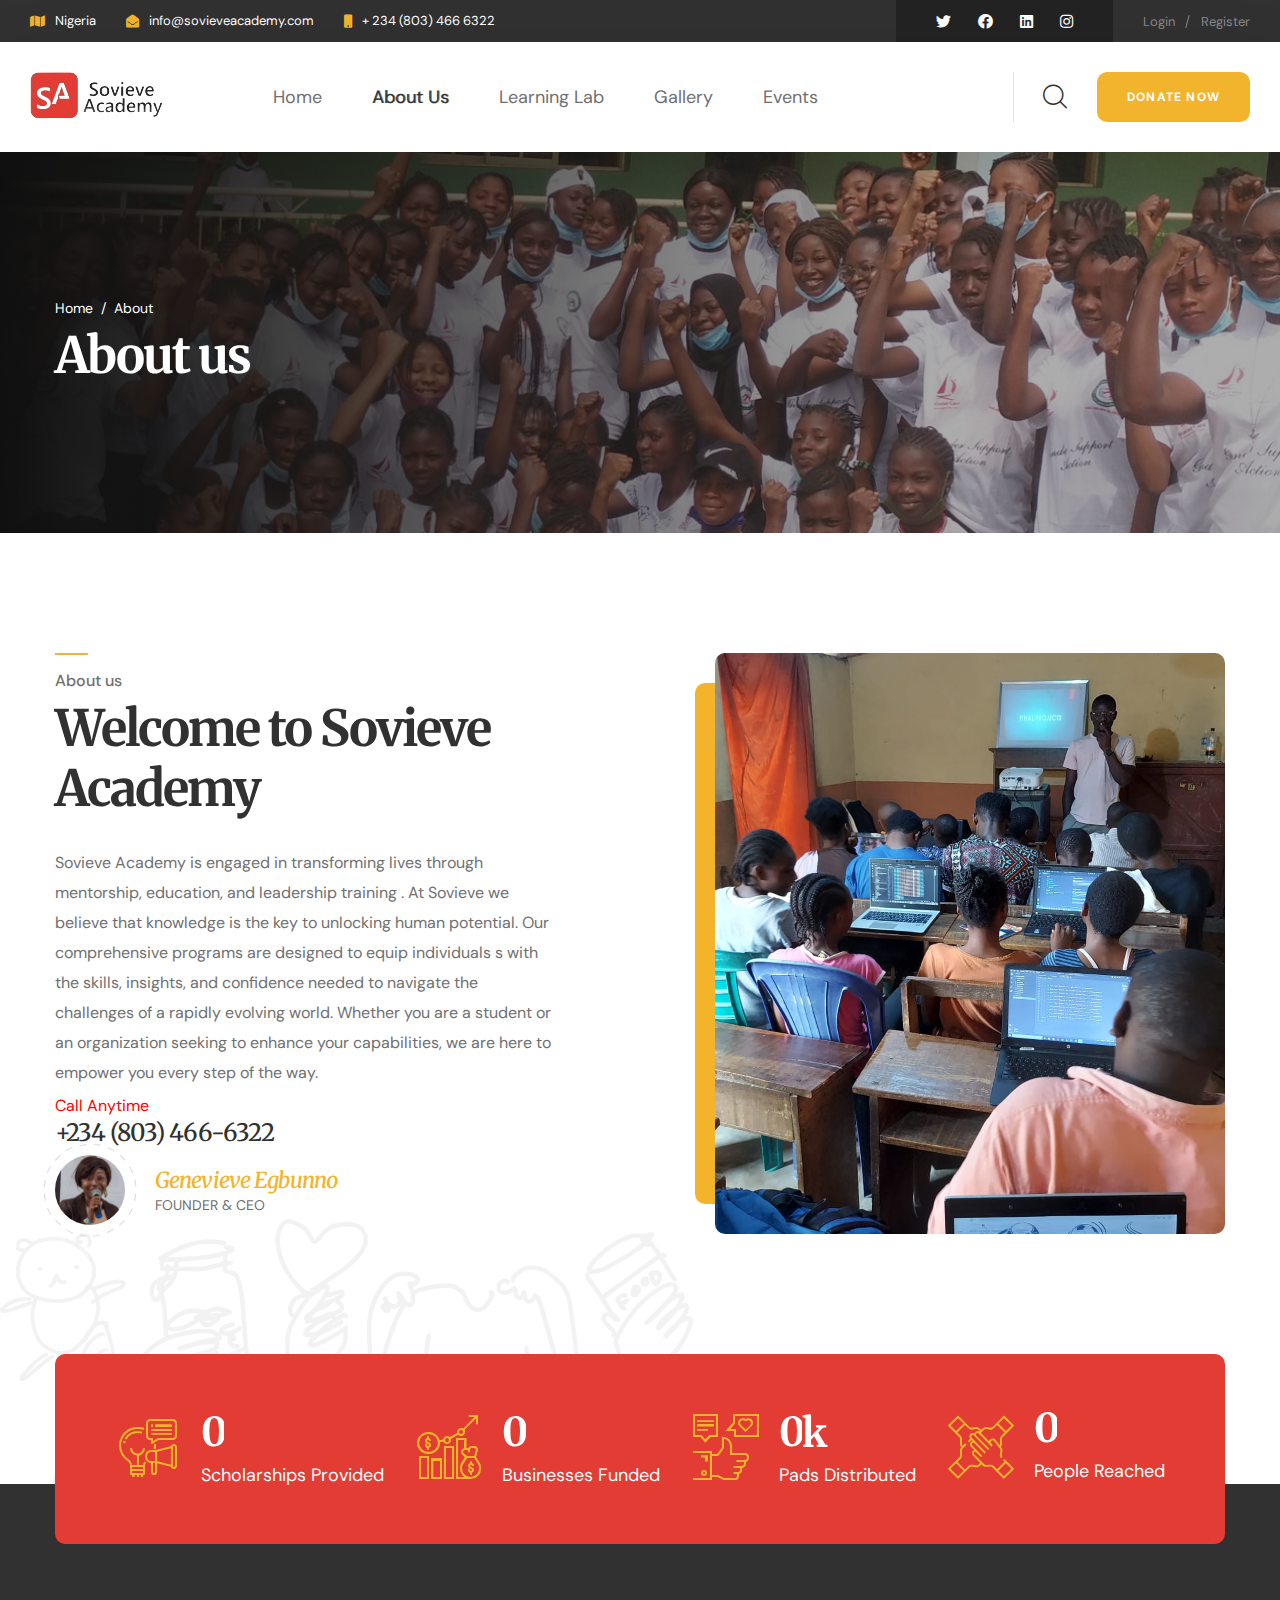
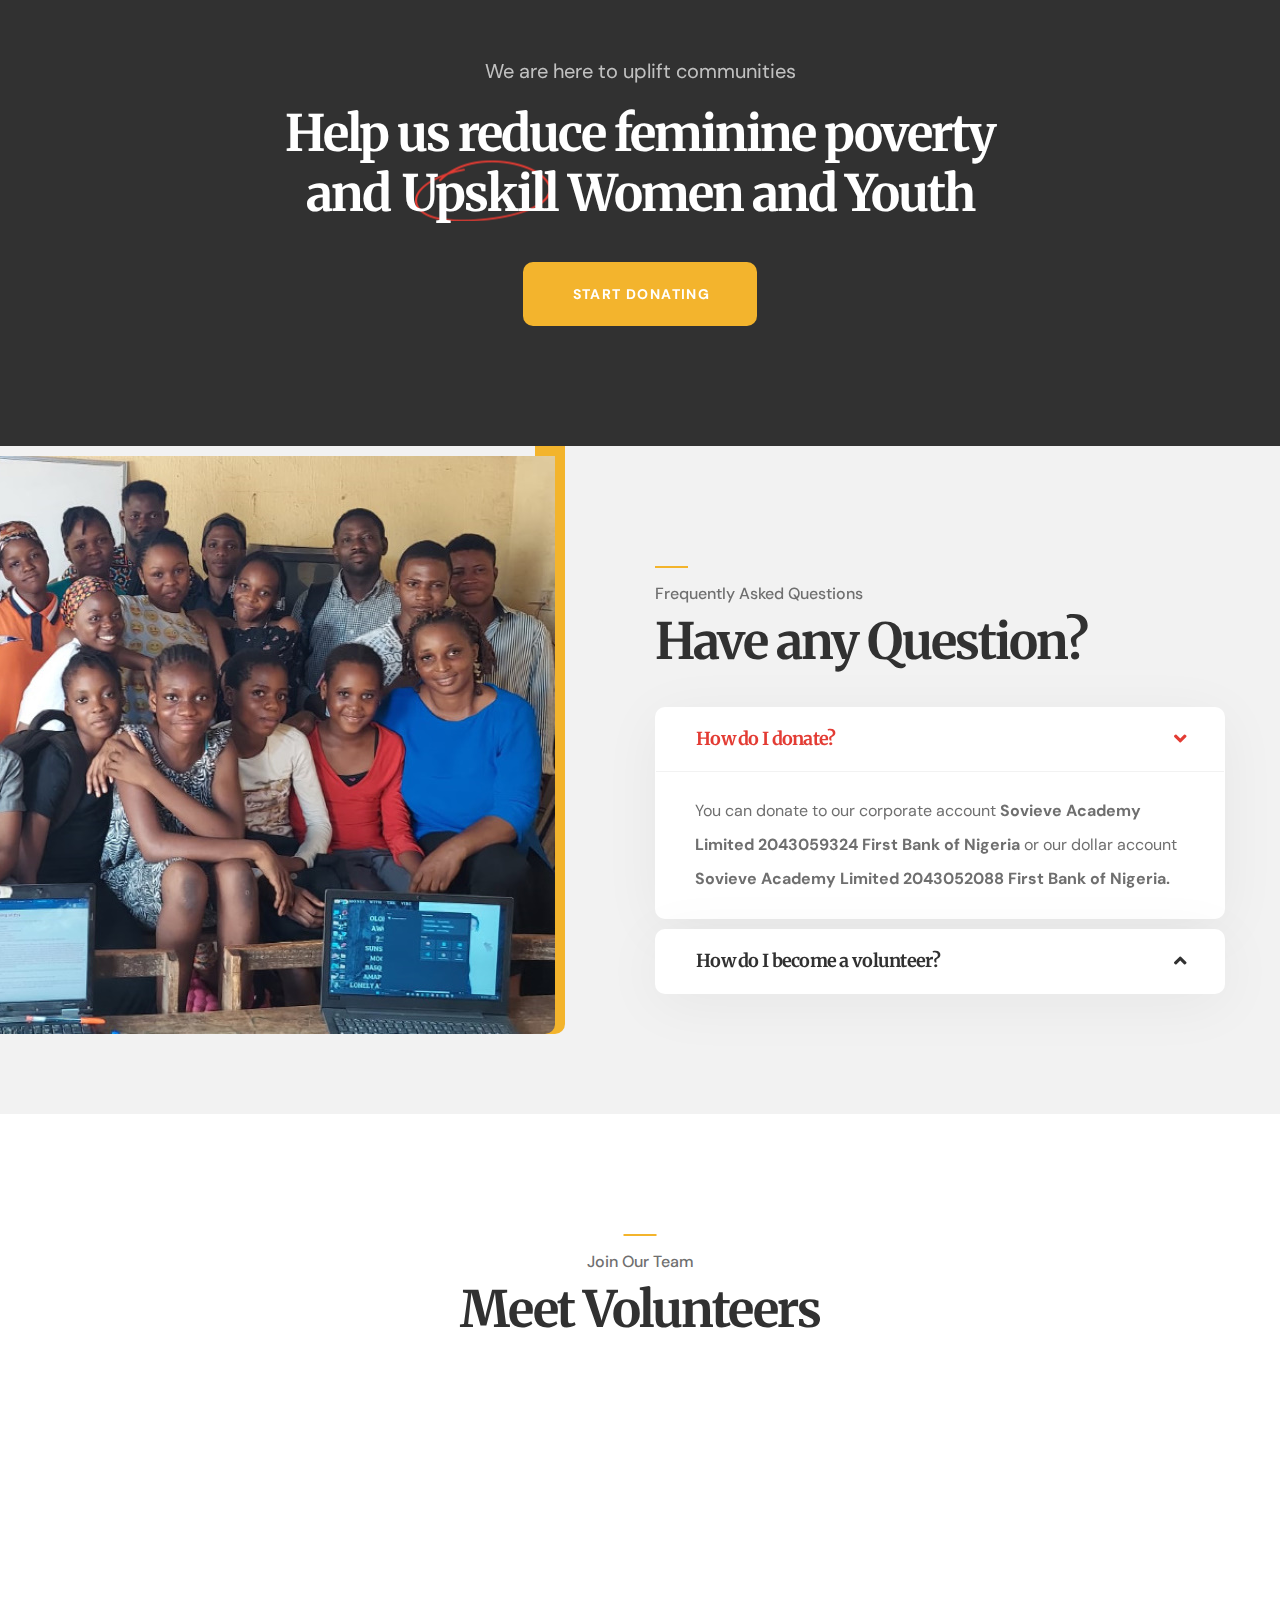
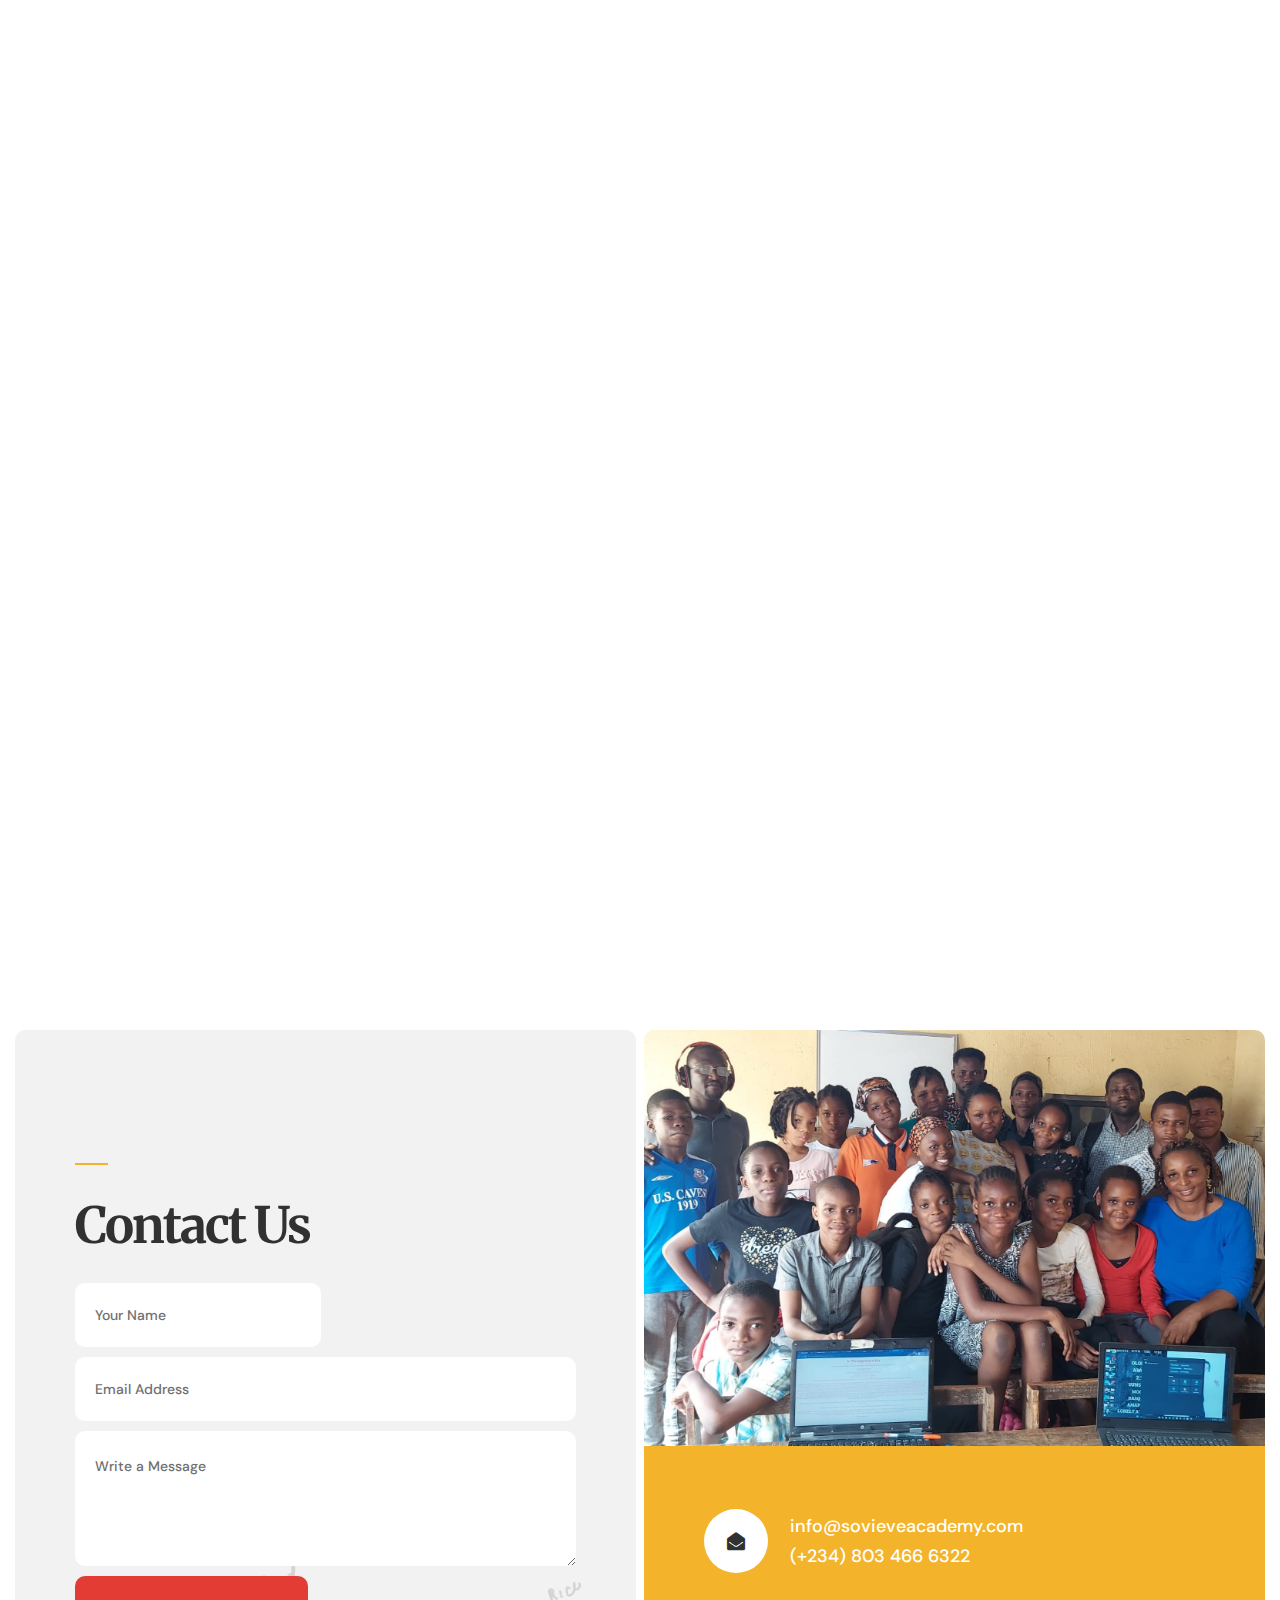
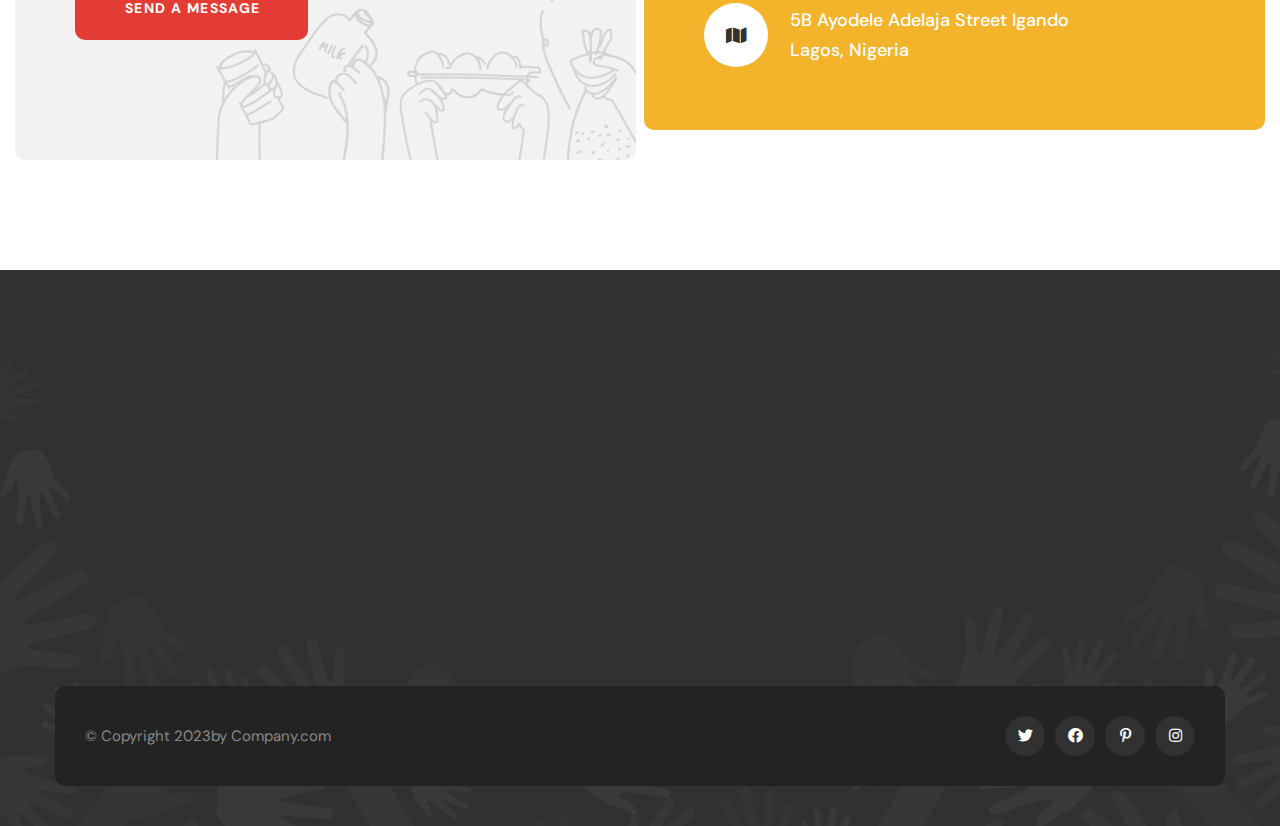
==== about.html @ 83b3df7b "Initial commit" ====
<!DOCTYPE html>
<html lang="en">
  <head>
    <meta charset="UTF-8" />
    <meta name="viewport" content="width=device-width, initial-scale=1.0" />
    <title>About us | Sovieve Academy</title>
    <!-- favicons Icons -->
    <link
      rel="apple-touch-icon"
      sizes="180x180"
      href="assets/images/favicons/apple-touch-icon.png"
    />
    <link
      rel="icon"
      type="image/png"
      sizes="32x32"
      href="assets/images/favicons/favicon-32x32.png"
    />
    <link
      rel="icon"
      type="image/png"
      sizes="16x16"
      href="assets/images/favicons/favicon-16x16.png"
    />
    <link rel="manifest" href="assets/images/favicons/site.webmanifest" />
    <meta name="description" content="Sovieve Academy " />

    <!-- fonts -->
    <link rel="preconnect" href="https://fonts.googleapis.com" />

    <link rel="preconnect" href="https://fonts.gstatic.com" crossorigin />

    <link
      href="https://fonts.googleapis.com/css2?family=DM+Sans:ital,wght@0,400;0,500;0,700;1,400;1,500;1,700&display=swap"
      rel="stylesheet"
    />

    <link
      href="https://fonts.googleapis.com/css2?family=Merriweather:ital,wght@0,300;0,400;0,700;0,900;1,300;1,400;1,700;1,900&display=swap"
      rel="stylesheet"
    />

    <link
      rel="stylesheet"
      href="assets/vendors/bootstrap/css/bootstrap.min.css"
    />
    <link rel="stylesheet" href="assets/vendors/animate/animate.min.css" />
    <link rel="stylesheet" href="assets/vendors/animate/custom-animate.css" />
    <link rel="stylesheet" href="assets/vendors/fontawesome/css/all.min.css" />
    <link rel="stylesheet" href="assets/vendors/jarallax/jarallax.css" />
    <link
      rel="stylesheet"
      href="assets/vendors/jquery-magnific-popup/jquery.magnific-popup.css"
    />
    <link
      rel="stylesheet"
      href="assets/vendors/nouislider/nouislider.min.css"
    />
    <link
      rel="stylesheet"
      href="assets/vendors/nouislider/nouislider.pips.css"
    />
    <link rel="stylesheet" href="assets/vendors/odometer/odometer.min.css" />
    <link rel="stylesheet" href="assets/vendors/swiper/swiper.min.css" />
    <link rel="stylesheet" href="assets/vendors/wishon-icons/style.css" />
    <link
      rel="stylesheet"
      href="assets/vendors/tiny-slider/tiny-slider.min.css"
    />
    <link rel="stylesheet" href="assets/vendors/reey-font/stylesheet.css" />
    <link
      rel="stylesheet"
      href="assets/vendors/owl-carousel/owl.carousel.min.css"
    />
    <link
      rel="stylesheet"
      href="assets/vendors/owl-carousel/owl.theme.default.min.css"
    />
    <link rel="stylesheet" href="assets/vendors/bxslider/jquery.bxslider.css" />
    <link
      rel="stylesheet"
      href="assets/vendors/bootstrap-select/css/bootstrap-select.min.css"
    />
    <link rel="stylesheet" href="assets/vendors/vegas/vegas.min.css" />
    <link rel="stylesheet" href="assets/vendors/jquery-ui/jquery-ui.css" />
    <link rel="stylesheet" href="assets/vendors/timepicker/timePicker.css" />

    <!-- template styles -->
    <link rel="stylesheet" href="assets/css/wishon.css" />
    <link rel="stylesheet" href="assets/css/wishon-responsive.css" />
  </head>

  <body>
    <div class="preloader">
      <div class="preloader__image"></div>
    </div>
    <!-- /.preloader -->

    <div class="page-wrapper">
      <header class="main-header">
        <div class="main-header__top">
          <div class="main-header__top-wrapper">
            <div class="main-header__top-inner">
              <div class="main-header__top-left">
                <ul class="list-unstyled main-header__contact-list">
                  <li>
                    <div class="icon">
                      <i class="fas fa-map"></i>
                    </div>
                    <div class="text">
                      <p>Nigeria</p>
                    </div>
                  </li>
                  <li>
                    <div class="icon">
                      <i class="fas fa-envelope-open"></i>
                    </div>
                    <div class="text">
                      <p>
                        <a href="info@sovieveacademy.com"
                          >info@sovieveacademy.com</a
                        >
                      </p>
                    </div>
                  </li>
                  <li>
                    <div class="icon">
                      <i class="fas fa-mobile"></i>
                    </div>
                    <div class="text">
                      <p>
                        <a href="tel:2348034666322">+ 234 (803) 466 6322</a>
                      </p>
                    </div>
                  </li>
                </ul>
              </div>
              <div class="main-header__top-right">
                <div class="main-header__social">
                  <a href="#"><i class="fab fa-twitter"></i></a>
                  <a href="#"><i class="fab fa-facebook"></i></a>
                  <a href="#"><i class="fab fa-linkedin"></i></a>
                  <a href="#"><i class="fab fa-instagram"></i></a>
                </div>
                <ul class="list-unstyled main-header__login-reg">
                  <li><a href="login.html">Login</a></li>
                  <li><a href="register.html">Register</a></li>
                </ul>
              </div>
            </div>
          </div>
        </div>

        <nav class="main-menu">
          <div class="main-menu__wrapper">
            <div class="main-menu__wrapper-inner">
              <div class="main-menu__left">
                <div class="main-menu__logo">
                  <a
                    href="index.html"
                    style="background-color: rgb(254, 254, 254)"
                    ><img src="assets/images/resources/logonew1.png" alt=""
                  /></a>
                </div>
                <div class="main-menu__main-menu-box">
                  <a href="#" class="mobile-nav__toggler"
                    ><i class="fa fa-bars"></i
                  ></a>
                  <ul class="main-menu__list">
                    <li>
                      <a href="index.html">Home </a>
                    </li>
                    <li>
                      <a href="about.html">About Us</a>
                    </li>
                    <li>
                      <a href="#">Learning Lab</a>
                    </li>
                    <li>
                      <a href="#">Gallery</a>
                    </li>
                    <li>
                      <a href="#">Events</a>
                    </li>
                  </ul>
                </div>
              </div>
              <div class="main-menu__right">
                <div class="main-menu__join-us-search-btn-box">
                  <div class="main-menu__join-us">
                    <div class="main-menu__join-us-icon">
                      <span class="fas fa-user"></span>
                    </div>
                    <div class="main-menu__join-us-content">
                      <p class="main-menu__join-us-sub-title">Join us now</p>
                      <h5 class="main-menu__join-us-title">
                        <a href="become-volunteer.html">Become a Volunteer</a>
                      </h5>
                    </div>
                  </div>
                  <div class="main-menu__search-box">
                    <a
                      href="#"
                      class="main-menu__search search-toggler icon-magnifying-glass"
                    ></a>
                  </div>
                  <div class="main-menu__btn-box">
                    <a href="cause-details.html" class="thm-btn main-menu__btn"
                      >Donate Now</a
                    >
                  </div>
                </div>
              </div>
            </div>
          </div>
        </nav>
      </header>

      <div class="stricky-header stricked-menu main-menu">
        <div class="sticky-header__content"></div>
        <!-- /.sticky-header__content -->
      </div>
      <!-- /.stricky-header -->

      <!--Page Header Start-->
      <section class="page-header">
        <div
          class="page-header-bg"
          style="background-image: url(assets/images/backgrounds/about-hd.jpg)"
        ></div>
        <div class="container">
          <div class="page-header__inner">
            <ul class="thm-breadcrumb list-unstyled">
              <li><a href="index.html">Home</a></li>
              <li><span>/</span></li>
              <li>About</li>
            </ul>
            <h2>About us</h2>
          </div>
        </div>
      </section>
      <!--Page Header End-->

      <!--About Three Start-->
      <section class="about-three">
        <div class="about-three__shape-1 float-bob-x">
          <img src="assets/images/shapes/about-three-shape-1.png" alt="" />
        </div>
        <div class="container">
          <div class="row">
            <div class="col-xl-6">
              <div class="about-three__left">
                <div class="section-title text-left">
                  <span class="section-title__tagline">About us</span>
                  <h2 class="section-title__title">
                    Welcome to Sovieve Academy
                  </h2>
                </div>
                <p class="about-three__text">
                  Sovieve Academy is engaged in transforming lives through
                  mentorship, education, and leadership training . At Sovieve we
                  believe that knowledge is the key to unlocking human
                  potential. Our comprehensive programs are designed to equip
                  individuals s with the skills, insights, and confidence needed
                  to navigate the challenges of a rapidly evolving world.
                  Whether you are a student or an organization seeking to
                  enhance your capabilities, we are here to empower you every
                  step of the way.
                </p>

                <div
                  class="about-three__person-details"
                  style="padding-top: 10px"
                >
                  <div class="about-three__person-contact">
                    <p
                      class="about-three__person-contact-sub-title"
                      style="color: red"
                    >
                      Call Anytime
                    </p>
                    <h4 class="about-three__person-contact-number">
                      <a href="tel:92246333-008">+234 (803) 466-6322</a>
                    </h4>
                  </div>
                  <br />
                  <div class="about-three__person" style="padding-top: 10px">
                    <div class="about-three__person-img">
                      <img src="assets/images/resources/gce.jpg" alt="" />
                      <div class="about-three__person-shape-1">
                        <img
                          src="assets/images/shapes/about-three-person-shape-1.png"
                          alt=""
                        />
                      </div>
                    </div>
                    <div class="about-three__person-content">
                      <h3 class="about-three__person-name">
                        Genevieve Egbunno
                      </h3>
                      <p class="about-three__person-sub-title">Founder & CEO</p>
                    </div>
                  </div>
                </div>
              </div>
            </div>
            <div class="col-xl-6">
              <div class="about-three__right">
                <div class="about-three__img">
                  <img src="assets/images/resources/aboutZero.jpg" alt="" />
                </div>
              </div>
            </div>
          </div>
        </div>
      </section>
      <!--About Three End-->

      <!--Counter Two Start-->
      <section class="counter-two">
        <div class="container">
          <ul class="list-unstyled counter-two__list">
            <li>
              <div class="counter-two__single">
                <div class="counter-two__icon">
                  <span class="icon-campaign"></span>
                </div>
                <div class="counter-two__content">
                  <h3 class="odometer" data-count="80">00</h3>
                  <span class="counter-two__letter"></span>
                  <p class="counter-two__text">Scholarships Provided</p>
                </div>
              </div>
            </li>
            <li>
              <div class="counter-two__single">
                <div class="counter-two__icon">
                  <span class="icon-budget"></span>
                </div>
                <div class="counter-two__content">
                  <h3 class="odometer" data-count="55">00</h3>
                  <span class="counter-two__letter"></span>
                  <p class="counter-two__text">Businesses Funded</p>
                </div>
              </div>
            </li>
            <li>
              <div class="counter-two__single">
                <div class="counter-two__icon">
                  <span class="icon-social-campaign"></span>
                </div>
                <div class="counter-two__content">
                  <h3 class="odometer" data-count="5">00</h3>
                  <span class="counter-two__letter">k</span>
                  <p class="counter-two__text">Pads Distributed</p>
                </div>
              </div>
            </li>
            <li>
              <div class="counter-two__single">
                <div class="counter-two__icon">
                  <span class="icon-help"></span>
                </div>
                <div class="counter-two__content">
                  <h3 class="odometer" data-count="20k">00</h3>
                  <p class="counter-two__text">People Reached</p>
                </div>
              </div>
            </li>
          </ul>
        </div>
      </section>
      <!--Counter Two End-->

      <!--Fundraising One Start-->
      <section class="fundraising-one fundraising-three">
        <div
          class="fundraising-one__bg jarallax"
          data-jarallax
          data-speed="0.2"
          data-imgPosition="50% 0%"
          style="background-image: url(assets/images/backgrounds/image3.jpg)"
        ></div>
        <div class="container">
          <div class="fundraising-one__inner">
            <p class="fundraising-one__sub-title">
              We are here to uplift communities
            </p>
            <h3 class="fundraising-one__title">
              Help us reduce feminine poverty <br />
              and <span>Upskill</span> Women and Youth
            </h3>
            <div class="fundraising-one__btn-box">
              <a href="cause-details.html" class="fundraising-one__btn thm-btn"
                >Start donating</a
              >
            </div>
          </div>
        </div>
      </section>
      <!--Fundraising One End-->

      <!--FAQ One Start-->
      <section class="faq-one">
        <div
          class="faq-one__bg"
          style="
            background-image: url(assets/images/backgrounds/faq-one-bg-imgX.png);
          "
        ></div>
        <div class="container">
          <div class="row">
            <div class="col-xl-6 col-lg-5">
              <div class="faq-one__left">
                <div class="faq-one__img-box">
                  <div class="faq-one__img">
                    <img
                      src="assets/images/resources/myimagex2.jpg"
                      alt=""
                      style="padding-top: 10px"
                    />
                  </div>
                </div>
              </div>
            </div>
            <div class="col-xl-6 col-lg-7">
              <div class="faq-one__right">
                <div class="section-title text-left">
                  <span class="section-title__tagline"
                    >Frequently Asked Questions</span
                  >
                  <h2 class="section-title__title">Have any Question?</h2>
                </div>
                <div class="faq-one__single">
                  <div
                    class="accrodion-grp faq-one-accrodion"
                    data-grp-name="faq-one-accrodion-1"
                  >
                    <div class="accrodion active">
                      <div class="accrodion-title">
                        <h4>How do I donate?</h4>
                      </div>
                      <div class="accrodion-content">
                        <div class="inner">
                          <p>
                            You can donate to our corporate account
                            <b>
                              Sovieve Academy Limited 2043059324 First Bank of
                              Nigeria</b
                            >
                            or our dollar account
                            <b>
                              Sovieve Academy Limited 2043052088 First Bank of
                              Nigeria.
                            </b>
                          </p>
                        </div>
                        <!-- /.inner -->
                      </div>
                    </div>
                    <div class="accrodion">
                      <div class="accrodion-title">
                        <h4>How do I become a volunteer?</h4>
                      </div>
                      <div class="accrodion-content">
                        <div class="inner">
                          <p>
                            Send us a message using this <a href="">link</a>
                          </p>
                        </div>
                        <!-- /.inner -->
                      </div>
                    </div>
                  </div>
                </div>
              </div>
            </div>
          </div>
        </div>
      </section>
      <!--FAQ One End-->

      <!--Team Two Start-->
      <section class="team-two">
        <div class="container">
          <div class="section-title text-center">
            <span class="section-title__tagline">Join Our Team</span>
            <h2 class="section-title__title">Meet Volunteers</h2>
          </div>
          <div class="row">
            <!--Team One Single Start-->
            <div class="col-xl-6 wow fadeInUp" data-wow-delay="100ms">
              <div class="team-one__single">
                <div class="team-one__img-box">
                  <div class="team-one__img">
                    <img src="assets/images/team/genevieve1.jpg" alt="" />
                  </div>
                </div>
                <div class="team-one__content">
                  <h3 class="team-one__name">
                    <a href="">Genevieve Egbunno</a>
                  </h3>
                  <p class="team-one__sub-title">Executive Director</p>
                  <div class="team-one__social">
                    <a href="#"><i class="fab fa-twitter"></i></a>
                    <a href="#"><i class="fab fa-facebook"></i></a>
                    <a href="#"><i class="fab fa-instagram"></i></a>
                  </div>
                </div>
              </div>
            </div>
            <!--Team One Single End-->
            <!--Team One Single Start-->
            <div class="col-xl-6 wow fadeInUp" data-wow-delay="200ms">
              <div class="team-one__single">
                <div class="team-one__img-box">
                  <div class="team-one__img">
                    <img src="assets/images/team/erioluwa.jpg" alt="" />
                  </div>
                </div>
                <div class="team-one__content">
                  <h3 class="team-one__name">
                    <a href="">Erioluwa Adenyika</a>
                  </h3>
                  <p class="team-one__sub-title">
                    Curriculum/Content Developer
                  </p>
                  <div class="team-one__social">
                    <a href="#"><i class="fab fa-twitter"></i></a>
                    <a href="#"><i class="fab fa-facebook"></i></a>
                    <a href="#"><i class="fab fa-instagram"></i></a>
                  </div>
                </div>
              </div>
            </div>
            <!--Team One Single End-->

            <!--Team One Single Start-->
            <div class="col-xl-6 wow fadeInUp" data-wow-delay="200ms">
              <div class="team-one__single">
                <div class="team-one__img-box">
                  <div class="team-one__img">
                    <img src="assets/images/team/nkiru.jpg" alt="" />
                  </div>
                </div>
                <div class="team-one__content">
                  <h3 class="team-one__name">
                    <a href="">Nkiru Okpara</a>
                  </h3>
                  <p class="team-one__sub-title">Budgeting Officer</p>
                  <div class="team-one__social">
                    <a href="#"><i class="fab fa-twitter"></i></a>
                    <a href="#"><i class="fab fa-facebook"></i></a>
                    <a href="#"><i class="fab fa-instagram"></i></a>
                  </div>
                </div>
              </div>
            </div>
            <!--Team One Single End-->

            <!--Team One Single Start-->
            <div class="col-xl-6 wow fadeInUp" data-wow-delay="300ms">
              <div class="team-one__single">
                <div class="team-one__img-box">
                  <div class="team-one__img">
                    <img src="assets/images/team/ramat.jpg" alt="" />
                  </div>
                </div>
                <div class="team-one__content">
                  <h3 class="team-one__name">
                    <a href="">Ramat Idakwoji</a>
                  </h3>
                  <p class="team-one__sub-title">Project Manager</p>
                  <div class="team-one__social">
                    <a href="#"><i class="fab fa-twitter"></i></a>
                    <a href="#"><i class="fab fa-facebook"></i></a>
                    <a href="#"><i class="fab fa-instagram"></i></a>
                  </div>
                </div>
              </div>
            </div>
            <!--Team One Single End-->
          </div>
        </div>
      </section>
      <!--Team Two End-->

      <!--Donate One Start-->
      <section class="donate-one">
        <div class="container">
          <div class="row">
            <div class="col-xl-6">
              <div class="donate-one__left">
                <div class="section-title text-left">
                  <span class="section-title__tagline"></span>
                  <h2 class="section-title__title">Contact Us</h2>
                </div>
                <div class="donate-one__shape-1 float-bob-x">
                  <img
                    src="assets/images/shapes/donate-one-shape-1.png"
                    alt=""
                  />
                </div>
                <form
                  action="assets/inc/sendemail.php"
                  class="contact-form-box__form contact-form-validated"
                  novalidate="novalidate"
                >
                  <div class="row">
                    <div class="col-xl-6 col-lg-6">
                      <div class="contact-form-box__input-box">
                        <input
                          type="email"
                          placeholder="Your Name"
                          name="email"
                        />
                      </div>
                    </div>
                    <div class="col-xl-12 col-lg-12">
                      <div class="contact-form-box__input-box">
                        <input
                          type="text"
                          placeholder="Email Address"
                          name="phone"
                        />
                      </div>
                    </div>
                    <div class="col-xl-12 col-lg-12">
                      <div class="contact-form-box__input-box text-message-box">
                        <textarea
                          name="message"
                          placeholder="Write a Message"
                        ></textarea>
                      </div>
                      <div class="contact-form-box__btn-box">
                        <button
                          type="submit"
                          class="thm-btn contact-form-box__btn"
                        >
                          Send a message
                        </button>
                      </div>
                    </div>
                  </div>
                </form>
                <div class="result"></div>
              </div>
            </div>
            <div class="col-xl-6">
              <div class="donate-one__right">
                <div class="donate-one__img">
                  <img src="assets/images/resources/myimage.jpg" alt="" />
                </div>
                <ul class="donate-one__contact list-unstyled">
                  <li>
                    <div class="icon">
                      <span class="fas fa-envelope-open"></span>
                    </div>
                    <div class="content">
                      <p>
                        <a href="mailto:info@sovieveacademy.com"
                          >info@sovieveacademy.com</a
                        >
                      </p>
                      <p><a href="tel:8800761610">(+234) 803 466 6322</a></p>
                    </div>
                  </li>
                  <li>
                    <div class="icon">
                      <span class="fas fa-map"></span>
                    </div>
                    <div class="content">
                      <p>
                        5B Ayodele Adelaja Street Igando<br />
                        Lagos, Nigeria
                      </p>
                    </div>
                  </li>
                </ul>
              </div>
            </div>
          </div>
        </div>
      </section>
      <!--Donate One End-->

      <!--Site Footer Start-->
      <footer class="site-footer site-footer-two">
        <div class="site-footer__shape-1 float-bob-y">
          <img src="assets/images/shapes/footer-shape-1.png" alt="" />
        </div>
        <div class="site-footer__shape-2 float-bob-x">
          <img src="assets/images/shapes/footer-shape-2.png" alt="" />
        </div>
        <div class="site-footer__top">
          <div class="container">
            <div class="row">
              <div
                class="col-xl-4 col-lg-6 col-md-6 wow fadeInUp"
                data-wow-delay="100ms"
              >
                <div class="footer-widget__column footer-widget__about">
                  <p class="footer-widget__about-text">
                    Phasellus enim libero, blandit vel sapien vitae, condimentum
                    ultricies magna et.
                  </p>
                  <div class="footer-widget__about-btn-box">
                    <a
                      href="cause-details.html"
                      class="footer-widget__about-btn thm-btn"
                      >Donate Now</a
                    >
                  </div>
                </div>
              </div>
              <div
                class="col-xl-2 col-lg-6 col-md-6 wow fadeInUp"
                data-wow-delay="200ms"
              >
                <div class="footer-widget__links">
                  <div class="footer-widget__title-box">
                    <h4 class="footer-widget__title">Links</h4>
                  </div>
                  <div class="footer-widget__links-points-box">
                    <ul class="footer-widget__links-list list-unstyled">
                      <li><a href="cause-details.html">Recent Causes</a></li>
                      <li><a href="about.html">About us</a></li>
                      <li><a href="about.html">New Campaign</a></li>
                      <li><a href="about.html">Site Map</a></li>
                      <li><a href="events.html">Events</a></li>
                    </ul>
                  </div>
                </div>
              </div>
              <div
                class="col-xl-2 col-lg-6 col-md-6 wow fadeInUp"
                data-wow-delay="300ms"
              >
                <div class="footer-widget__non-profit">
                  <div class="footer-widget__title-box">
                    <h4 class="footer-widget__title">Non Profit</h4>
                  </div>
                  <ul class="footer-widget__non-profit-list list-unstyled">
                    <li><a href="about.html">Differently Abled Kids</a></li>
                    <li><a href="about.html">Help Child Cancer</a></li>
                    <li><a href="about.html">Clean Pure Water</a></li>
                    <li><a href="about.html">Give them Education</a></li>
                    <li><a href="about.html">Start a Fundraising</a></li>
                  </ul>
                </div>
              </div>
              <div
                class="col-xl-4 col-lg-6 col-md-6 wow fadeInUp"
                data-wow-delay="300ms"
              >
                <div class="footer-widget__contact">
                  <div class="footer-widget__title-box">
                    <h4 class="footer-widget__title">Contact</h4>
                  </div>
                  <ul class="list-unstyled footer-widget__contact-list">
                    <li>
                      <div class="icon">
                        <i class="fas fa-envelope-open"></i>
                      </div>
                      <div class="text">
                        <p>
                          <a href="mailto:needhelp@company.com "
                            >needhelp@company.com</a
                          >
                        </p>
                      </div>
                    </li>
                    <li>
                      <div class="icon">
                        <i class="fas fa-mobile"></i>
                      </div>
                      <div class="text">
                        <p><a href="tel:13077760608">+ 1 (307) 776-0608</a></p>
                      </div>
                    </li>
                  </ul>
                  <p class="footer-widget__contact-text">
                    60 Broklyn Golden Street, New York United States of America
                  </p>
                </div>
              </div>
            </div>
            <div class="row">
              <div class="col-xl-12">
                <div class="site-footer__bottom">
                  <div class="site-footer__bottom-inner">
                    <p class="site-footer__bottom-text">
                      © Copyright 2023by <a href="#">Company.com</a>
                    </p>
                    <div class="site-footer__social">
                      <a href="#"><i class="fab fa-twitter"></i></a>
                      <a href="#"><i class="fab fa-facebook"></i></a>
                      <a href="#"><i class="fab fa-pinterest-p"></i></a>
                      <a href="#"><i class="fab fa-instagram"></i></a>
                    </div>
                  </div>
                </div>
              </div>
            </div>
          </div>
        </div>
      </footer>
      <!--Site Footer End-->
    </div>
    <!-- /.page-wrapper -->

    <div class="mobile-nav__wrapper">
      <div class="mobile-nav__overlay mobile-nav__toggler"></div>
      <!-- /.mobile-nav__overlay -->
      <div class="mobile-nav__content">
        <span class="mobile-nav__close mobile-nav__toggler"
          ><i class="fa fa-times"></i
        ></span>

        <div class="logo-box">
          <a href="index.html" aria-label="logo image"
            ><img src="assets/images/resources/logo-2.png" width="145" alt=""
          /></a>
        </div>
        <!-- /.logo-box -->
        <div class="mobile-nav__container"></div>
        <!-- /.mobile-nav__container -->

        <ul class="mobile-nav__contact list-unstyled">
          <li>
            <i class="fa fa-envelope"></i>
            <a href="mailto:needhelp@packageName__.com">needhelp@wishon.com</a>
          </li>
          <li>
            <i class="fa fa-phone-alt"></i>
            <a href="tel:666-888-0000">666 888 0000</a>
          </li>
        </ul>
        <!-- /.mobile-nav__contact -->
        <div class="mobile-nav__top">
          <div class="mobile-nav__social">
            <a href="#" class="fab fa-twitter"></a>
            <a href="#" class="fab fa-facebook-square"></a>
            <a href="#" class="fab fa-pinterest-p"></a>
            <a href="#" class="fab fa-instagram"></a>
          </div>
          <!-- /.mobile-nav__social -->
        </div>
        <!-- /.mobile-nav__top -->
      </div>
      <!-- /.mobile-nav__content -->
    </div>
    <!-- /.mobile-nav__wrapper -->

    <div class="search-popup">
      <div class="search-popup__overlay search-toggler"></div>
      <!-- /.search-popup__overlay -->
      <div class="search-popup__content">
        <form action="#">
          <label for="search" class="sr-only">search here</label
          ><!-- /.sr-only -->
          <input type="text" id="search" placeholder="Search Here..." />
          <button type="submit" aria-label="search submit" class="thm-btn">
            <i class="icon-magnifying-glass"></i>
          </button>
        </form>
      </div>
      <!-- /.search-popup__content -->
    </div>
    <!-- /.search-popup -->

    <a href="#" data-target="html" class="scroll-to-target scroll-to-top"
      ><i class="fa fa-angle-up"></i
    ></a>

    <script src="assets/vendors/jquery/jquery-3.6.0.min.js"></script>
    <script src="assets/vendors/bootstrap/js/bootstrap.bundle.min.js"></script>
    <script src="assets/vendors/jarallax/jarallax.min.js"></script>
    <script src="assets/vendors/jquery-ajaxchimp/jquery.ajaxchimp.min.js"></script>
    <script src="assets/vendors/jquery-appear/jquery.appear.min.js"></script>
    <script src="assets/vendors/jquery-circle-progress/jquery.circle-progress.min.js"></script>
    <script src="assets/vendors/jquery-magnific-popup/jquery.magnific-popup.min.js"></script>
    <script src="assets/vendors/jquery-validate/jquery.validate.min.js"></script>
    <script src="assets/vendors/nouislider/nouislider.min.js"></script>
    <script src="assets/vendors/odometer/odometer.min.js"></script>
    <script src="assets/vendors/swiper/swiper.min.js"></script>
    <script src="assets/vendors/tiny-slider/tiny-slider.min.js"></script>
    <script src="assets/vendors/wnumb/wNumb.min.js"></script>
    <script src="assets/vendors/wow/wow.js"></script>
    <script src="assets/vendors/isotope/isotope.js"></script>
    <script src="assets/vendors/countdown/countdown.min.js"></script>
    <script src="assets/vendors/owl-carousel/owl.carousel.min.js"></script>
    <script src="assets/vendors/bxslider/jquery.bxslider.min.js"></script>
    <script src="assets/vendors/bootstrap-select/js/bootstrap-select.min.js"></script>
    <script src="assets/vendors/vegas/vegas.min.js"></script>
    <script src="assets/vendors/jquery-ui/jquery-ui.js"></script>
    <script src="assets/vendors/timepicker/timePicker.js"></script>
    <script src="assets/vendors/circleType/jquery.circleType.js"></script>
    <script src="assets/vendors/circleType/jquery.lettering.min.js"></script>
    <script src="assets/vendors/sidebar-content/jquery-sidebar-content.js"></script>

    <!-- template js -->
    <script src="assets/js/wishon.js"></script>
  </body>
</html>
---- assets/vendors/jarallax/jarallax.css ----
.jarallax {
    position: relative;
    z-index: 0;
}
.jarallax > .jarallax-img {
    position: absolute;
    object-fit: cover;
    /* support for plugin https://github.com/bfred-it/object-fit-images */
    font-family: 'object-fit: cover;';
    top: 0;
    left: 0;
    width: 100%;
    height: 100%;
    z-index: -1;
}
---- assets/vendors/nouislider/nouislider.min.css ----
/*! nouislider - 14.1.1 - 12/15/2019 */
.noUi-target,.noUi-target *{-webkit-touch-callout:none;-webkit-tap-highlight-color:transparent;-webkit-user-select:none;-ms-touch-action:none;touch-action:none;-ms-user-select:none;-moz-user-select:none;user-select:none;-moz-box-sizing:border-box;box-sizing:border-box}.noUi-target{position:relative}.noUi-base,.noUi-connects{width:100%;height:100%;position:relative;z-index:1}.noUi-connects{overflow:hidden;z-index:0}.noUi-connect,.noUi-origin{will-change:transform;position:absolute;z-index:1;top:0;right:0;-ms-transform-origin:0 0;-webkit-transform-origin:0 0;-webkit-transform-style:preserve-3d;transform-origin:0 0;transform-style:flat}.noUi-connect{height:100%;width:100%}.noUi-origin{height:10%;width:10%}.noUi-txt-dir-rtl.noUi-horizontal .noUi-origin{left:0;right:auto}.noUi-vertical .noUi-origin{width:0}.noUi-horizontal .noUi-origin{height:0}.noUi-handle{-webkit-backface-visibility:hidden;backface-visibility:hidden;position:absolute}.noUi-touch-area{height:100%;width:100%}.noUi-state-tap .noUi-connect,.noUi-state-tap .noUi-origin{-webkit-transition:transform .3s;transition:transform .3s}.noUi-state-drag *{cursor:inherit!important}.noUi-horizontal{height:18px}.noUi-horizontal .noUi-handle{width:34px;height:28px;right:-17px;top:-6px}.noUi-vertical{width:18px}.noUi-vertical .noUi-handle{width:28px;height:34px;right:-6px;top:-17px}.noUi-txt-dir-rtl.noUi-horizontal .noUi-handle{left:-17px;right:auto}.noUi-target{background:#FAFAFA;border-radius:4px;border:1px solid #D3D3D3;box-shadow:inset 0 1px 1px #F0F0F0,0 3px 6px -5px #BBB}.noUi-connects{border-radius:3px}.noUi-connect{background:#3FB8AF}.noUi-draggable{cursor:ew-resize}.noUi-vertical .noUi-draggable{cursor:ns-resize}.noUi-handle{border:1px solid #D9D9D9;border-radius:3px;background:#FFF;cursor:default;box-shadow:inset 0 0 1px #FFF,inset 0 1px 7px #EBEBEB,0 3px 6px -3px #BBB}.noUi-active{box-shadow:inset 0 0 1px #FFF,inset 0 1px 7px #DDD,0 3px 6px -3px #BBB}.noUi-handle:after,.noUi-handle:before{content:"";display:block;position:absolute;height:14px;width:1px;background:#E8E7E6;left:14px;top:6px}.noUi-handle:after{left:17px}.noUi-vertical .noUi-handle:after,.noUi-vertical .noUi-handle:before{width:14px;height:1px;left:6px;top:14px}.noUi-vertical .noUi-handle:after{top:17px}[disabled] .noUi-connect{background:#B8B8B8}[disabled] .noUi-handle,[disabled].noUi-handle,[disabled].noUi-target{cursor:not-allowed}.noUi-pips,.noUi-pips *{-moz-box-sizing:border-box;box-sizing:border-box}.noUi-pips{position:absolute;color:#999}.noUi-value{position:absolute;white-space:nowrap;text-align:center}.noUi-value-sub{color:#ccc;font-size:10px}.noUi-marker{position:absolute;background:#CCC}.noUi-marker-sub{background:#AAA}.noUi-marker-large{background:#AAA}.noUi-pips-horizontal{padding:10px 0;height:80px;top:100%;left:0;width:100%}.noUi-value-horizontal{-webkit-transform:translate(-50%,50%);transform:translate(-50%,50%)}.noUi-rtl .noUi-value-horizontal{-webkit-transform:translate(50%,50%);transform:translate(50%,50%)}.noUi-marker-horizontal.noUi-marker{margin-left:-1px;width:2px;height:5px}.noUi-marker-horizontal.noUi-marker-sub{height:10px}.noUi-marker-horizontal.noUi-marker-large{height:15px}.noUi-pips-vertical{padding:0 10px;height:100%;top:0;left:100%}.noUi-value-vertical{-webkit-transform:translate(0,-50%);transform:translate(0,-50%);padding-left:25px}.noUi-rtl .noUi-value-vertical{-webkit-transform:translate(0,50%);transform:translate(0,50%)}.noUi-marker-vertical.noUi-marker{width:5px;height:2px;margin-top:-1px}.noUi-marker-vertical.noUi-marker-sub{width:10px}.noUi-marker-vertical.noUi-marker-large{width:15px}.noUi-tooltip{display:block;position:absolute;border:1px solid #D9D9D9;border-radius:3px;background:#fff;color:#000;padding:5px;text-align:center;white-space:nowrap}.noUi-horizontal .noUi-tooltip{-webkit-transform:translate(-50%,0);transform:translate(-50%,0);left:50%;bottom:120%}.noUi-vertical .noUi-tooltip{-webkit-transform:translate(0,-50%);transform:translate(0,-50%);top:50%;right:120%}
---- assets/vendors/nouislider/nouislider.pips.css ----
/* Base;
 *
 */
.noUi-pips,
.noUi-pips * {
-moz-box-sizing: border-box;
	box-sizing: border-box;
}
.noUi-pips {
	position: absolute;
	font: 400 12px Arial;
	color: #999;
}

/* Values;
 *
 */
.noUi-value {
	width: 40px;
	position: absolute;
	text-align: center;
}
.noUi-value-sub {
	color: #ccc;
	font-size: 10px;
}

/* Markings;
 *
 */
.noUi-marker {
	position: absolute;
	background: #CCC;
}
.noUi-marker-sub {
	background: #AAA;
}
.noUi-marker-large {
	background: #AAA;
}

/* Horizontal layout;
 *
 */
.noUi-pips-horizontal {
	padding: 10px 0;
	height: 50px;
	top: 100%;
	left: 0;
	width: 100%;
}
.noUi-value-horizontal {
	margin-left: -20px;
	padding-top: 20px;
}
.noUi-value-horizontal.noUi-value-sub {
	padding-top: 15px;
}

.noUi-marker-horizontal.noUi-marker {
	margin-left: -1px;
	width: 2px;
	height: 5px;
}
.noUi-marker-horizontal.noUi-marker-sub {
	height: 10px;
}
.noUi-marker-horizontal.noUi-marker-large {
	height: 15px;
}

/* Vertical layout;
 *
 */
.noUi-pips-vertical {
	padding: 0 10px;
	height: 100%;
	top: 0;
	left: 100%;
}
.noUi-value-vertical {
	width: 15px;
	margin-left: 20px;
	margin-top: -5px;
}

.noUi-marker-vertical.noUi-marker {
	width: 5px;
	height: 2px;
	margin-top: -1px;
}
.noUi-marker-vertical.noUi-marker-sub {
	width: 10px;
}
.noUi-marker-vertical.noUi-marker-large {
	width: 15px;
}
---- assets/vendors/wishon-icons/style.css ----
@font-face {
  font-family: 'icomoon';
  src: url('fonts/icomoon.eot?orkqwr');
  src: url('fonts/icomoon.eot?orkqwr#iefix') format('embedded-opentype'),
    url('fonts/icomoon.ttf?orkqwr') format('truetype'),
    url('fonts/icomoon.woff?orkqwr') format('woff'),
    url('fonts/icomoon.svg?orkqwr#icomoon') format('svg');
  font-weight: normal;
  font-style: normal;
  font-display: block;
}

[class^="icon-"],
[class*=" icon-"] {
  /* use !important to prevent issues with browser extensions that change fonts */
  font-family: 'icomoon' !important;
  speak: never;
  font-style: normal;
  font-weight: normal;
  font-variant: normal;
  text-transform: none;
  line-height: 1;

  /* Better Font Rendering =========== */
  -webkit-font-smoothing: antialiased;
  -moz-osx-font-smoothing: grayscale;
}




.icon-magnifying-glass:before {
  content: "\e900";
}

.icon-right-arrow:before {
  content: "\e901";
}

.icon-left-arrow:before {
  content: "\e902";
}

.icon-up-arrow:before {
  content: "\e903";
}

.icon-down-arrow:before {
  content: "\e904";
}

.icon-help:before {
  content: "\e905";
}

.icon-social-campaign:before {
  content: "\e906";
}

.icon-budget:before {
  content: "\e907";
}

.icon-campaign:before {
  content: "\e908";
}

.icon-charity:before {
  content: "\e909";
}

.icon-quote:before {
  content: "\e90a";
}

.icon-charity-1:before {
  content: "\e90b";
}

.icon-peace:before {
  content: "\e90c";
}

.icon-praying:before {
  content: "\e90d";
}

.icon-peace-1:before {
  content: "\e90e";
}

.icon-heart:before {
  content: "\e90f";
}

.icon-charity-2:before {
  content: "\e910";
}

.icon-support:before {
  content: "\e911";
}

.icon-adoption:before {
  content: "\e912";
}

.icon-donation:before {
  content: "\e913";
}

.icon-college-graduation:before {
  content: "\e914";
}

.icon-dove:before {
  content: "\e915";
}

.icon-coin:before {
  content: "\e916";
}

.icon-cheque:before {
  content: "\e917";
}

.icon-handshake:before {
  content: "\e918";
}

.icon-donation-1:before {
  content: "\e919";
}

.icon-plus-symbol:before {
  content: "\e91a";
}

.icon-patient:before {
  content: "\e91b";
}

.icon-education:before {
  content: "\e91c";
}

.icon-checked:before {
  content: "\e91d";
}

.icon-right-arrow-1:before {
  content: "\e91e";
}

.icon-left-arrow-1:before {
  content: "\e91f";
}

.icon-up-arrow-1:before {
  content: "\e920";
}

.icon-down-arrow-1:before {
  content: "\e921";
}
---- assets/vendors/reey-font/stylesheet.css ----
/*! Generated by Font Squirrel (https://www.fontsquirrel.com) on January 28, 2021 */



@font-face {
    font-family: 'reeyregular';
    src: url('reey-regular-webfont.woff2') format('woff2'),
         url('reey-regular-webfont.woff') format('woff');
    font-weight: normal;
    font-style: normal;

}
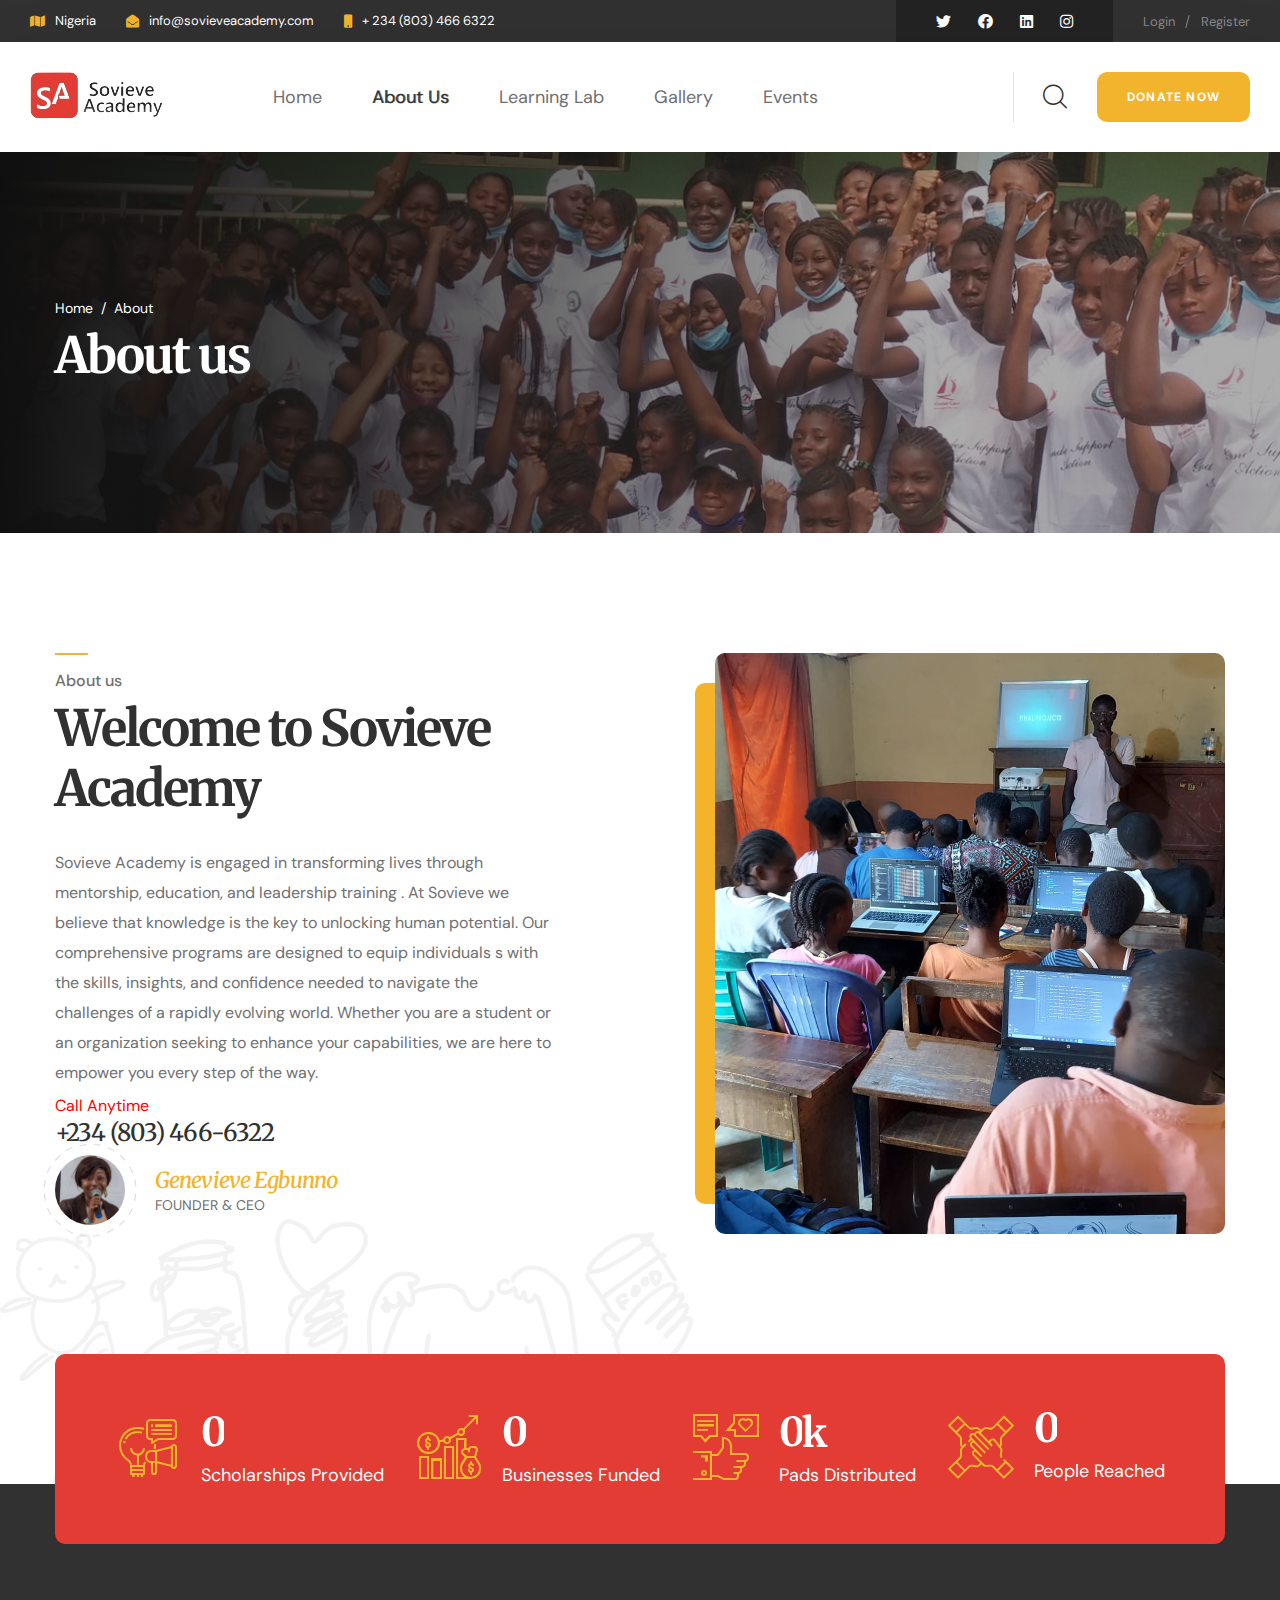
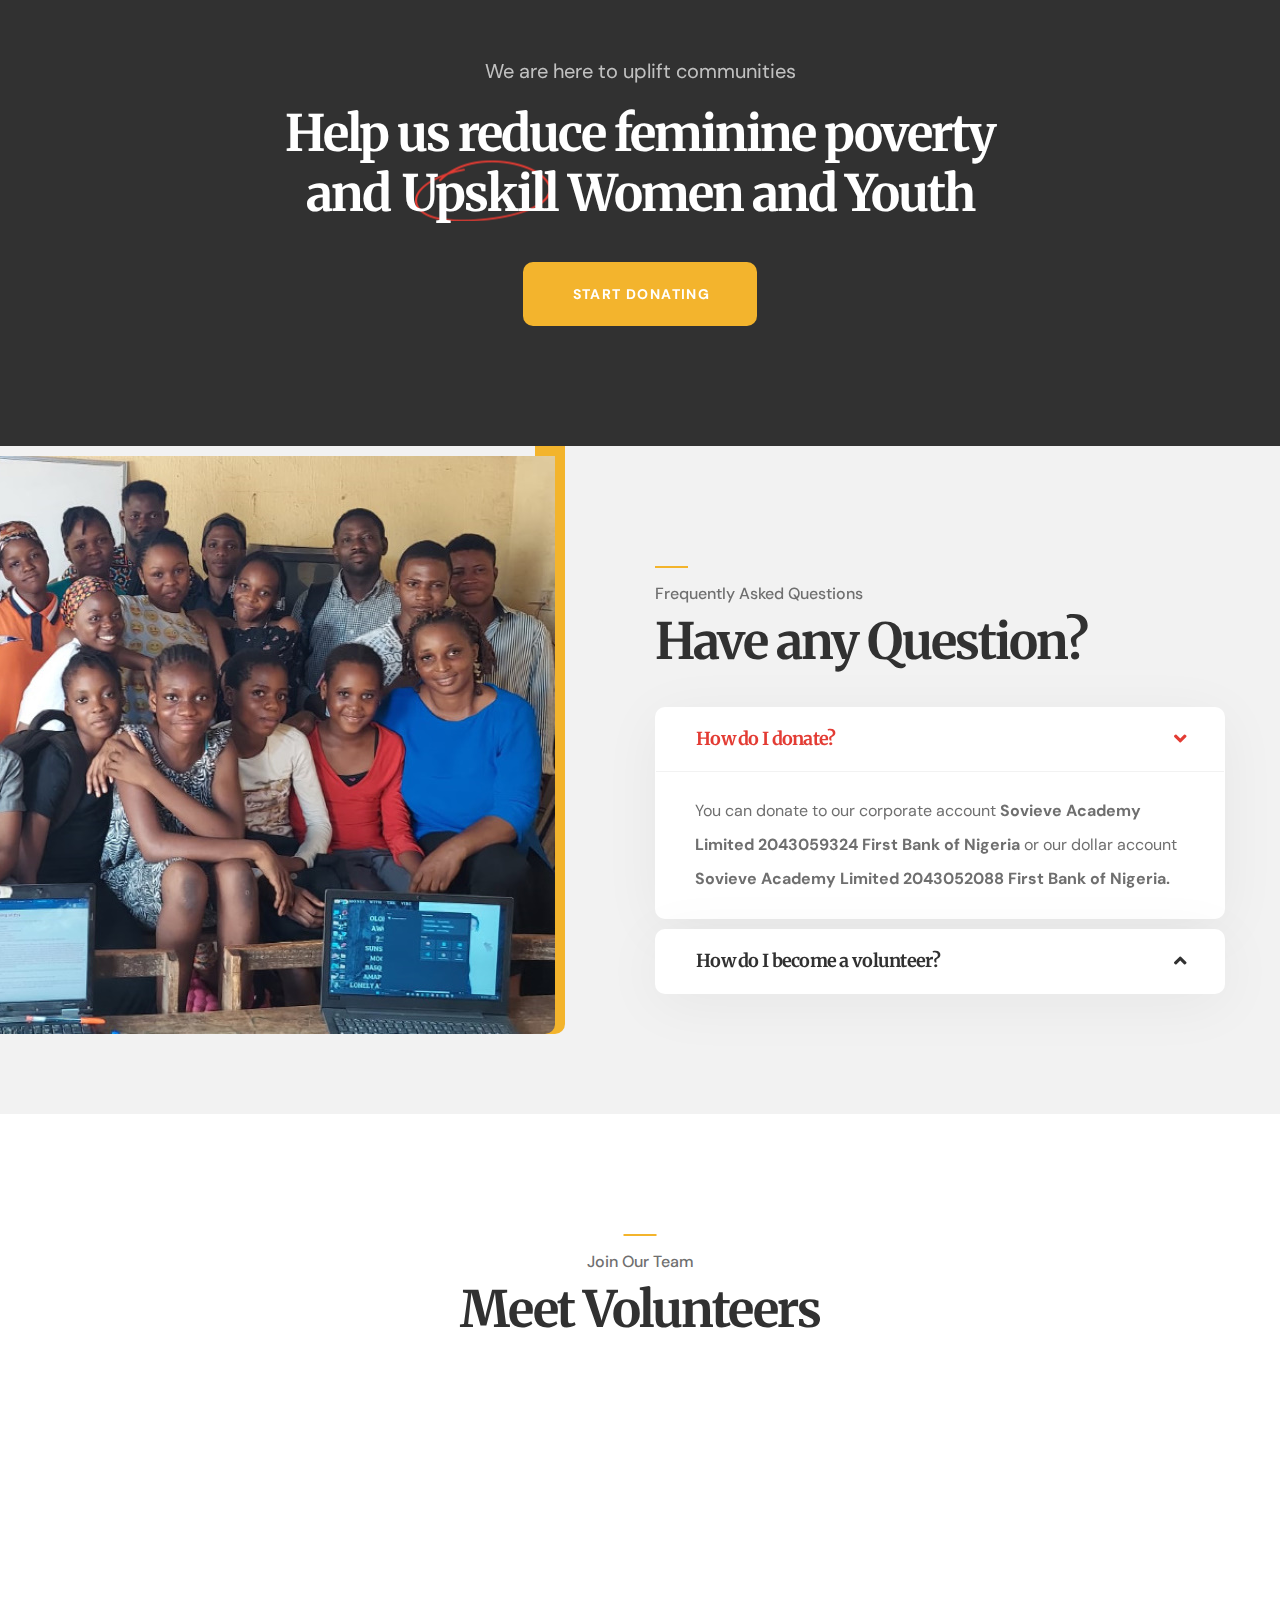
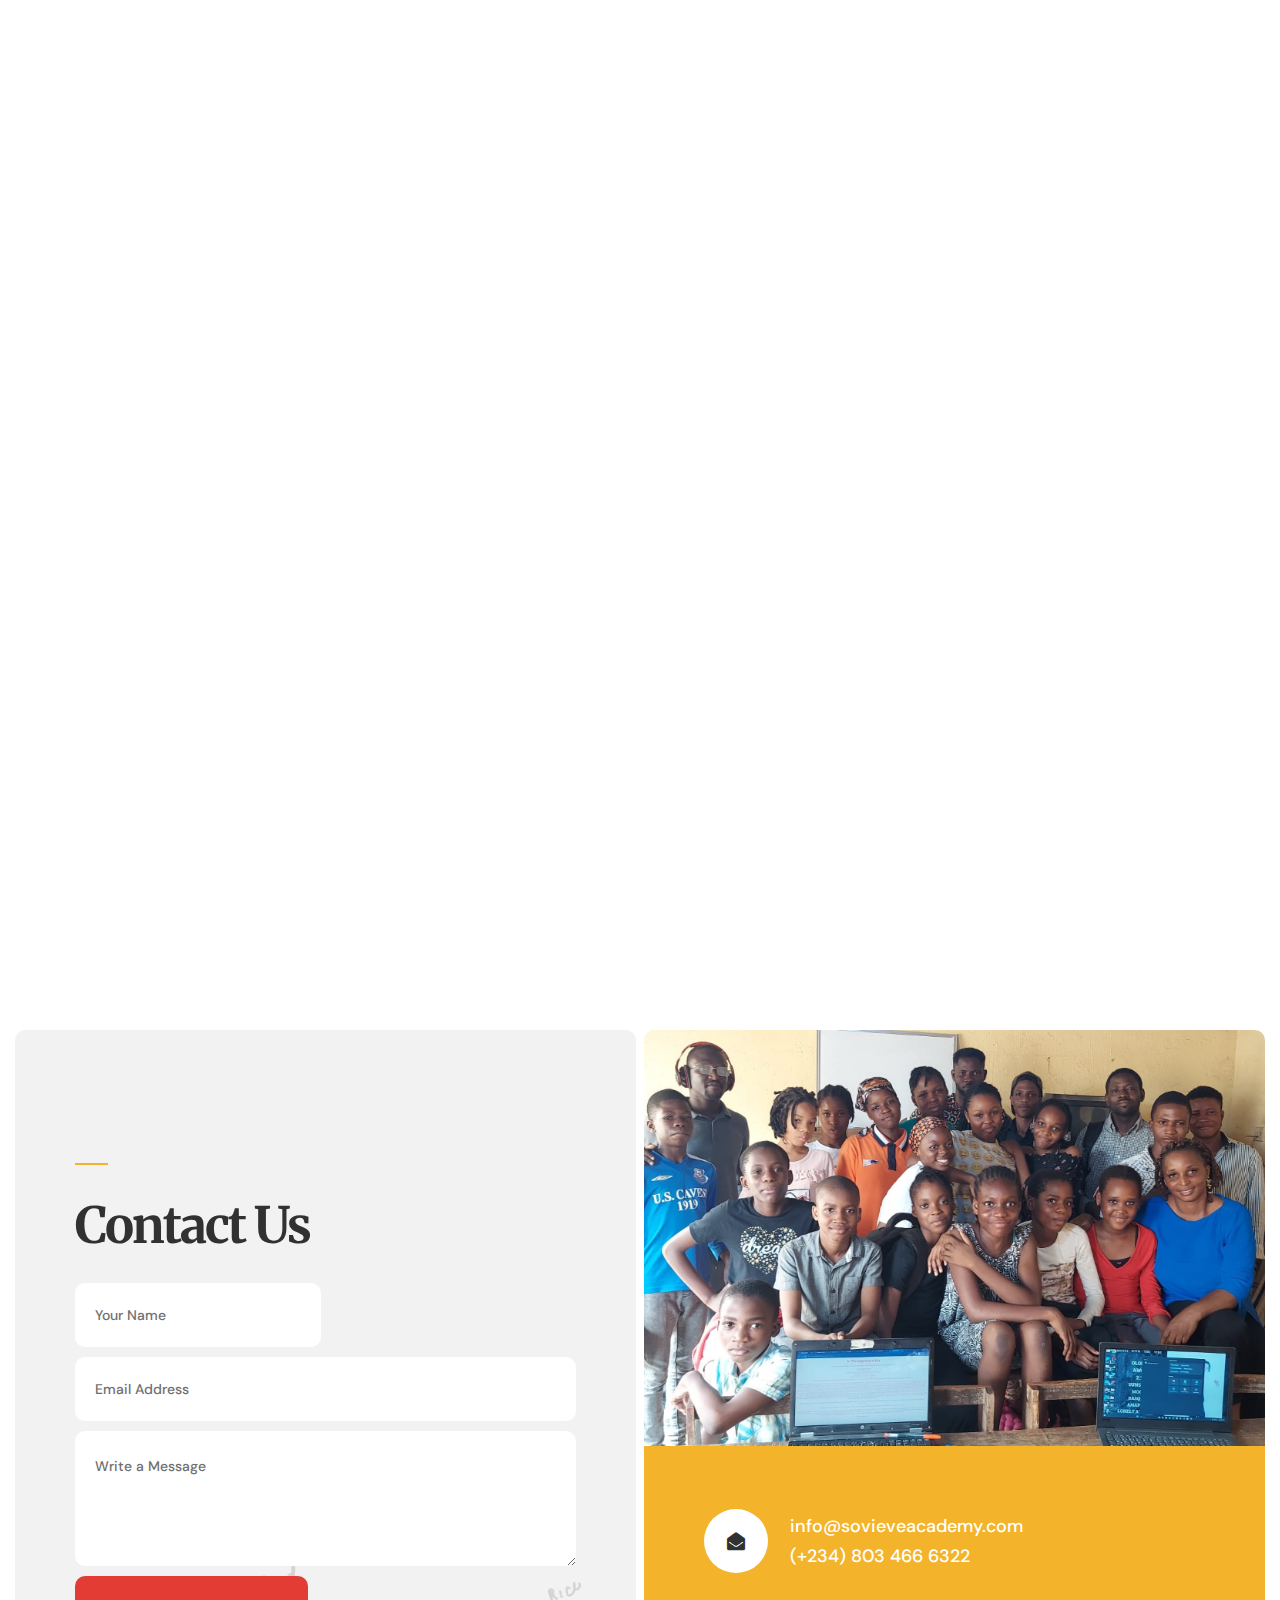
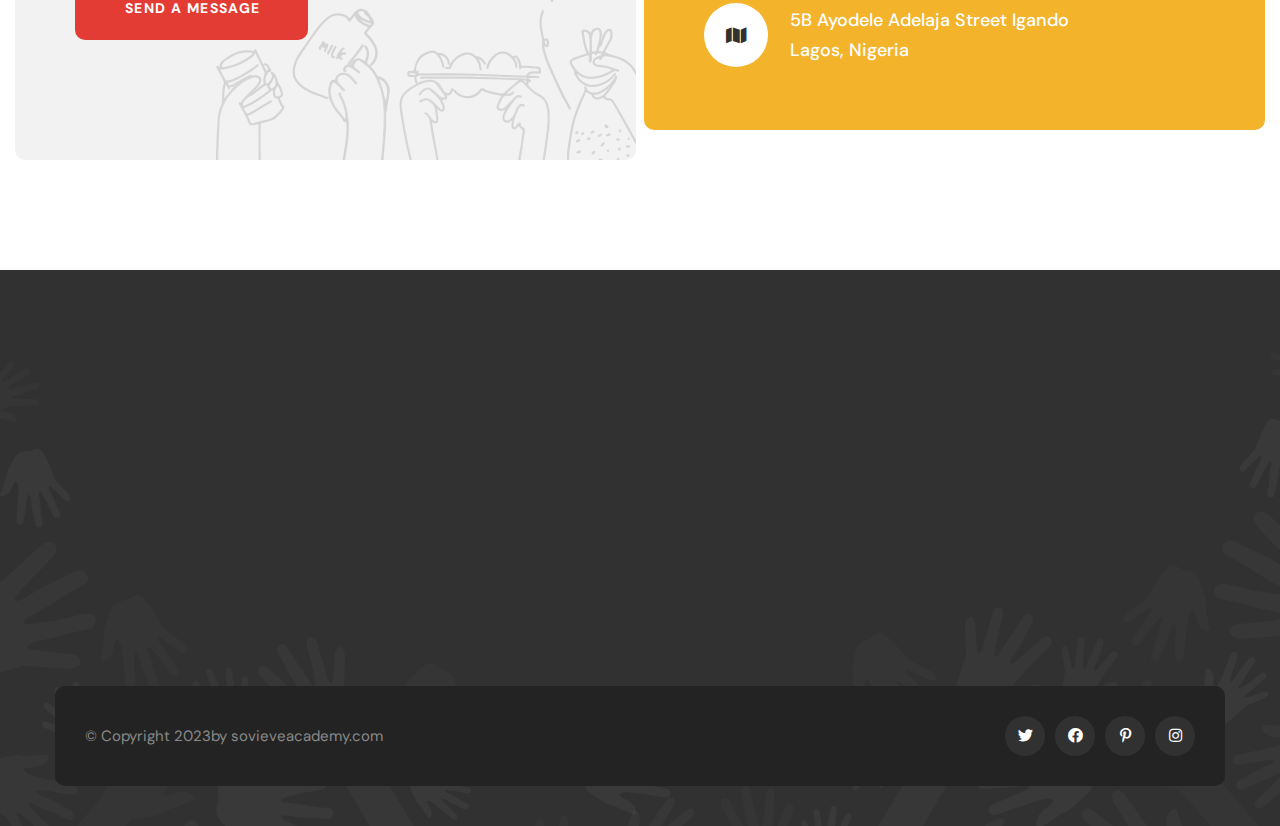
==== commit e4511aeb: "grace" ====
--- a/about.html
+++ b/about.html
@@ -138,9 +138,9 @@
               <div class="main-header__top-right">
                 <div class="main-header__social">
                   <a href="#"><i class="fab fa-twitter"></i></a>
-                  <a href="#"><i class="fab fa-facebook"></i></a>
+                  <a href="https://www.facebook.com/profile.php?id=61568876251630"><i class="fab fa-facebook"></i></a>
                   <a href="#"><i class="fab fa-linkedin"></i></a>
-                  <a href="#"><i class="fab fa-instagram"></i></a>
+                  <a href="https://www.instagram.com/sovieveacademy?igsh=NDJlMnZhbmVnZTV0"><i class="fab fa-instagram"></i></a>
                 </div>
                 <ul class="list-unstyled main-header__login-reg">
                   <li><a href="login.html">Login</a></li>
@@ -503,8 +503,8 @@
                   <p class="team-one__sub-title">Executive Director</p>
                   <div class="team-one__social">
                     <a href="#"><i class="fab fa-twitter"></i></a>
-                    <a href="#"><i class="fab fa-facebook"></i></a>
-                    <a href="#"><i class="fab fa-instagram"></i></a>
+                    <a href=""><i class="fab fa-facebook"></i></a>
+                    <a href="https://www.instagram.com/sovieveacademy?igsh=NDJlMnZhbmVnZTV0"><i class="fab fa-instagram"></i></a>
                   </div>
                 </div>
               </div>
@@ -528,7 +528,7 @@
                   <div class="team-one__social">
                     <a href="#"><i class="fab fa-twitter"></i></a>
                     <a href="#"><i class="fab fa-facebook"></i></a>
-                    <a href="#"><i class="fab fa-instagram"></i></a>
+                    <a href="https://www.instagram.com/sovieveacademy?igsh=NDJlMnZhbmVnZTV0"><i class="fab fa-instagram"></i></a>
                   </div>
                 </div>
               </div>
@@ -551,7 +551,7 @@
                   <div class="team-one__social">
                     <a href="#"><i class="fab fa-twitter"></i></a>
                     <a href="#"><i class="fab fa-facebook"></i></a>
-                    <a href="#"><i class="fab fa-instagram"></i></a>
+                    <a href="https://www.instagram.com/sovieveacademy?igsh=NDJlMnZhbmVnZTV0"><i class="fab fa-instagram"></i></a>
                   </div>
                 </div>
               </div>
@@ -701,8 +701,7 @@
               >
                 <div class="footer-widget__column footer-widget__about">
                   <p class="footer-widget__about-text">
-                    Phasellus enim libero, blandit vel sapien vitae, condimentum
-                    ultricies magna et.
+                    Building Communities to foster innovation and development.
                   </p>
                   <div class="footer-widget__about-btn-box">
                     <a
@@ -764,8 +763,8 @@
                       </div>
                       <div class="text">
                         <p>
-                          <a href="mailto:needhelp@company.com "
-                            >needhelp@company.com</a
+                          <a href="mailto:info@sovieveacademy.com "
+                            >info@sovieveacademy.com</a
                           >
                         </p>
                       </div>
@@ -775,12 +774,13 @@
                         <i class="fas fa-mobile"></i>
                       </div>
                       <div class="text">
-                        <p><a href="tel:13077760608">+ 1 (307) 776-0608</a></p>
+                        <p><a href="tel:13077760608">(+234) 803 466 6322</a></p>
                       </div>
                     </li>
                   </ul>
                   <p class="footer-widget__contact-text">
-                    60 Broklyn Golden Street, New York United States of America
+                    5B Ayodele Adelaja Street Igando<br />
+                        Lagos, Nigeria
                   </p>
                 </div>
               </div>
@@ -790,13 +790,13 @@
                 <div class="site-footer__bottom">
                   <div class="site-footer__bottom-inner">
                     <p class="site-footer__bottom-text">
-                      © Copyright 2023by <a href="#">Company.com</a>
+                      © Copyright 2023by <a href="#"> sovieveacademy.com</a>
                     </p>
                     <div class="site-footer__social">
                       <a href="#"><i class="fab fa-twitter"></i></a>
-                      <a href="#"><i class="fab fa-facebook"></i></a>
+                      <a href="https://www.facebook.com/profile.php?id=61568876251630"><i class="fab fa-facebook"></i></a>
                       <a href="#"><i class="fab fa-pinterest-p"></i></a>
-                      <a href="#"><i class="fab fa-instagram"></i></a>
+                      <a href="https://www.instagram.com/sovieveacademy?igsh=NDJlMnZhbmVnZTV0"><i class="fab fa-instagram"></i></a>
                     </div>
                   </div>
                 </div>
@@ -829,20 +829,20 @@
         <ul class="mobile-nav__contact list-unstyled">
           <li>
             <i class="fa fa-envelope"></i>
-            <a href="mailto:needhelp@packageName__.com">needhelp@wishon.com</a>
+            <a href="mailto:info@sovieveacademy.com">info@sovieveacademy.com</a>
           </li>
           <li>
             <i class="fa fa-phone-alt"></i>
-            <a href="tel:666-888-0000">666 888 0000</a>
+            <a href="tel:(+234) 803 466 6322">(+234) 803 466 6322</a>
           </li>
         </ul>
         <!-- /.mobile-nav__contact -->
         <div class="mobile-nav__top">
           <div class="mobile-nav__social">
             <a href="#" class="fab fa-twitter"></a>
-            <a href="#" class="fab fa-facebook-square"></a>
+            <a href="https://www.facebook.com/profile.php?id=61568876251630" class="fab fa-facebook-square"></a>
             <a href="#" class="fab fa-pinterest-p"></a>
-            <a href="#" class="fab fa-instagram"></a>
+            <a href="https://www.instagram.com/sovieveacademy?igsh=NDJlMnZhbmVnZTV0" class="fab fa-instagram"></a>
           </div>
           <!-- /.mobile-nav__social -->
         </div>
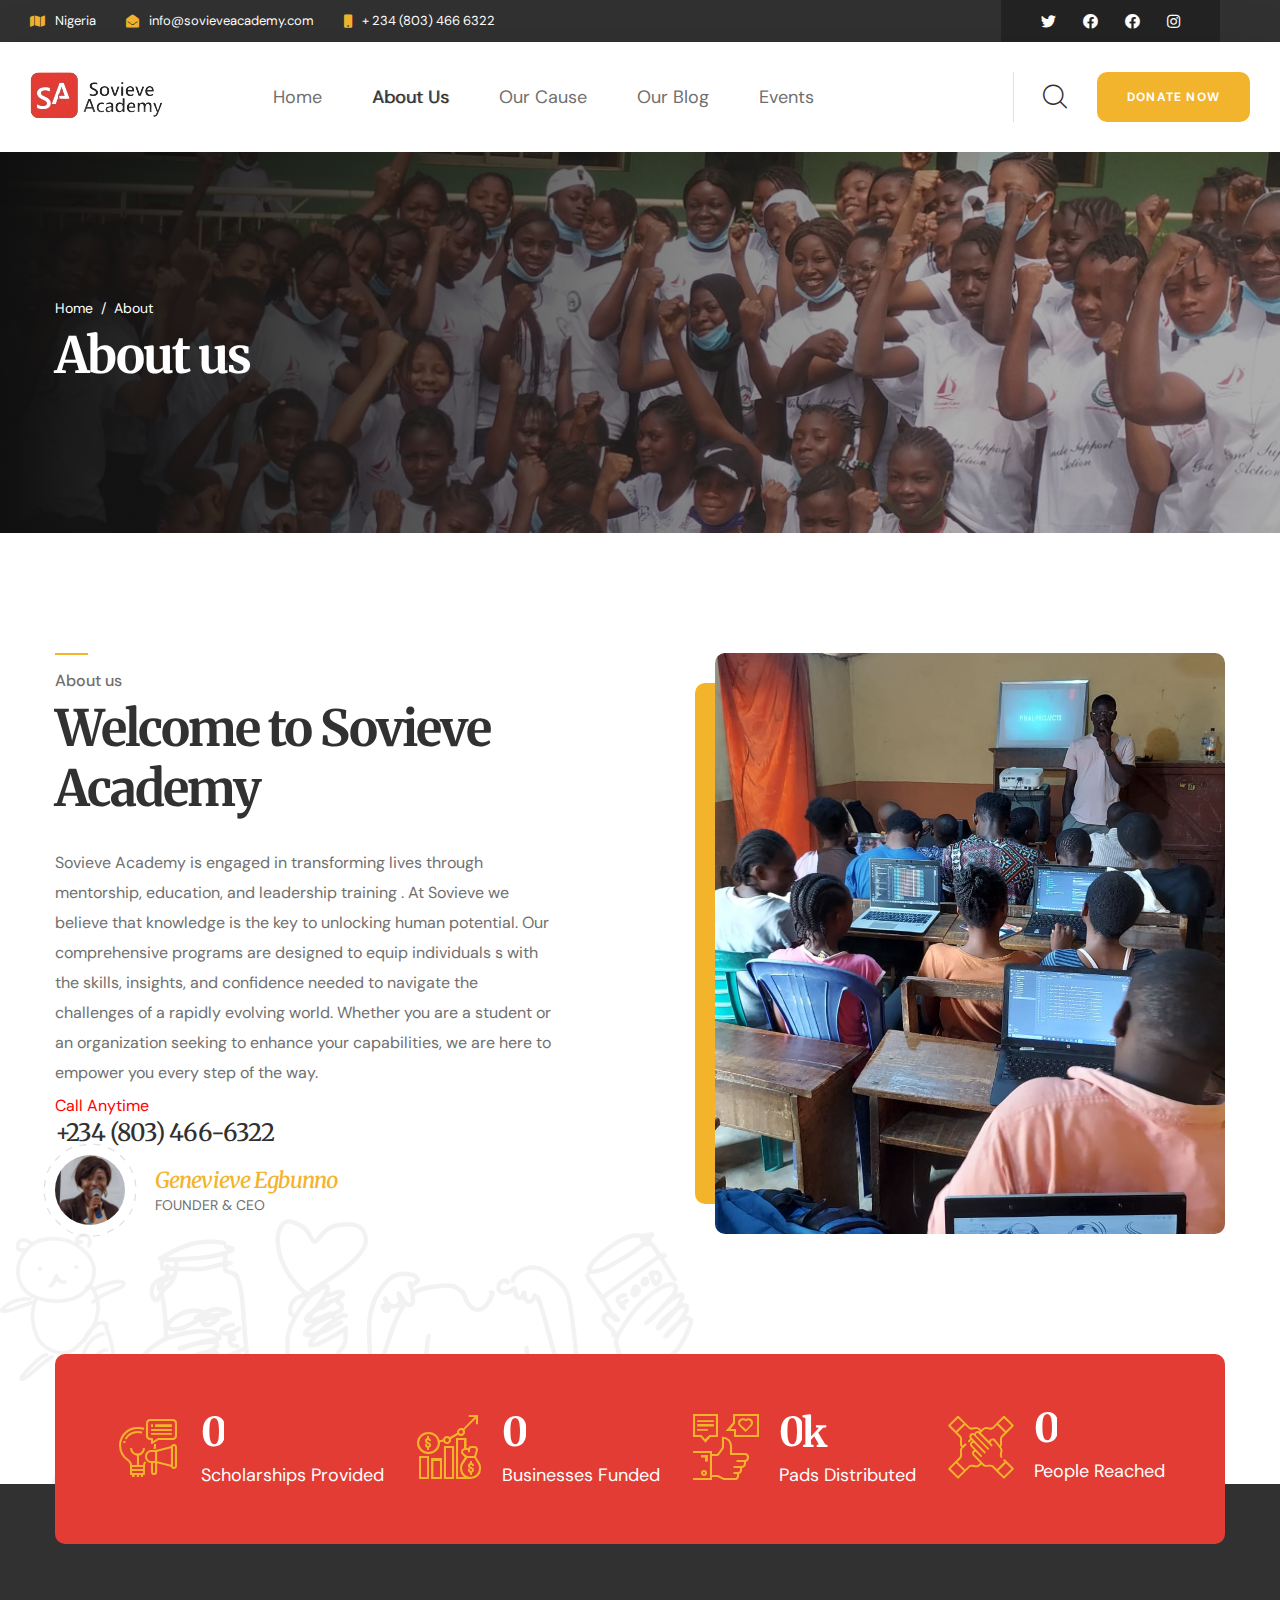
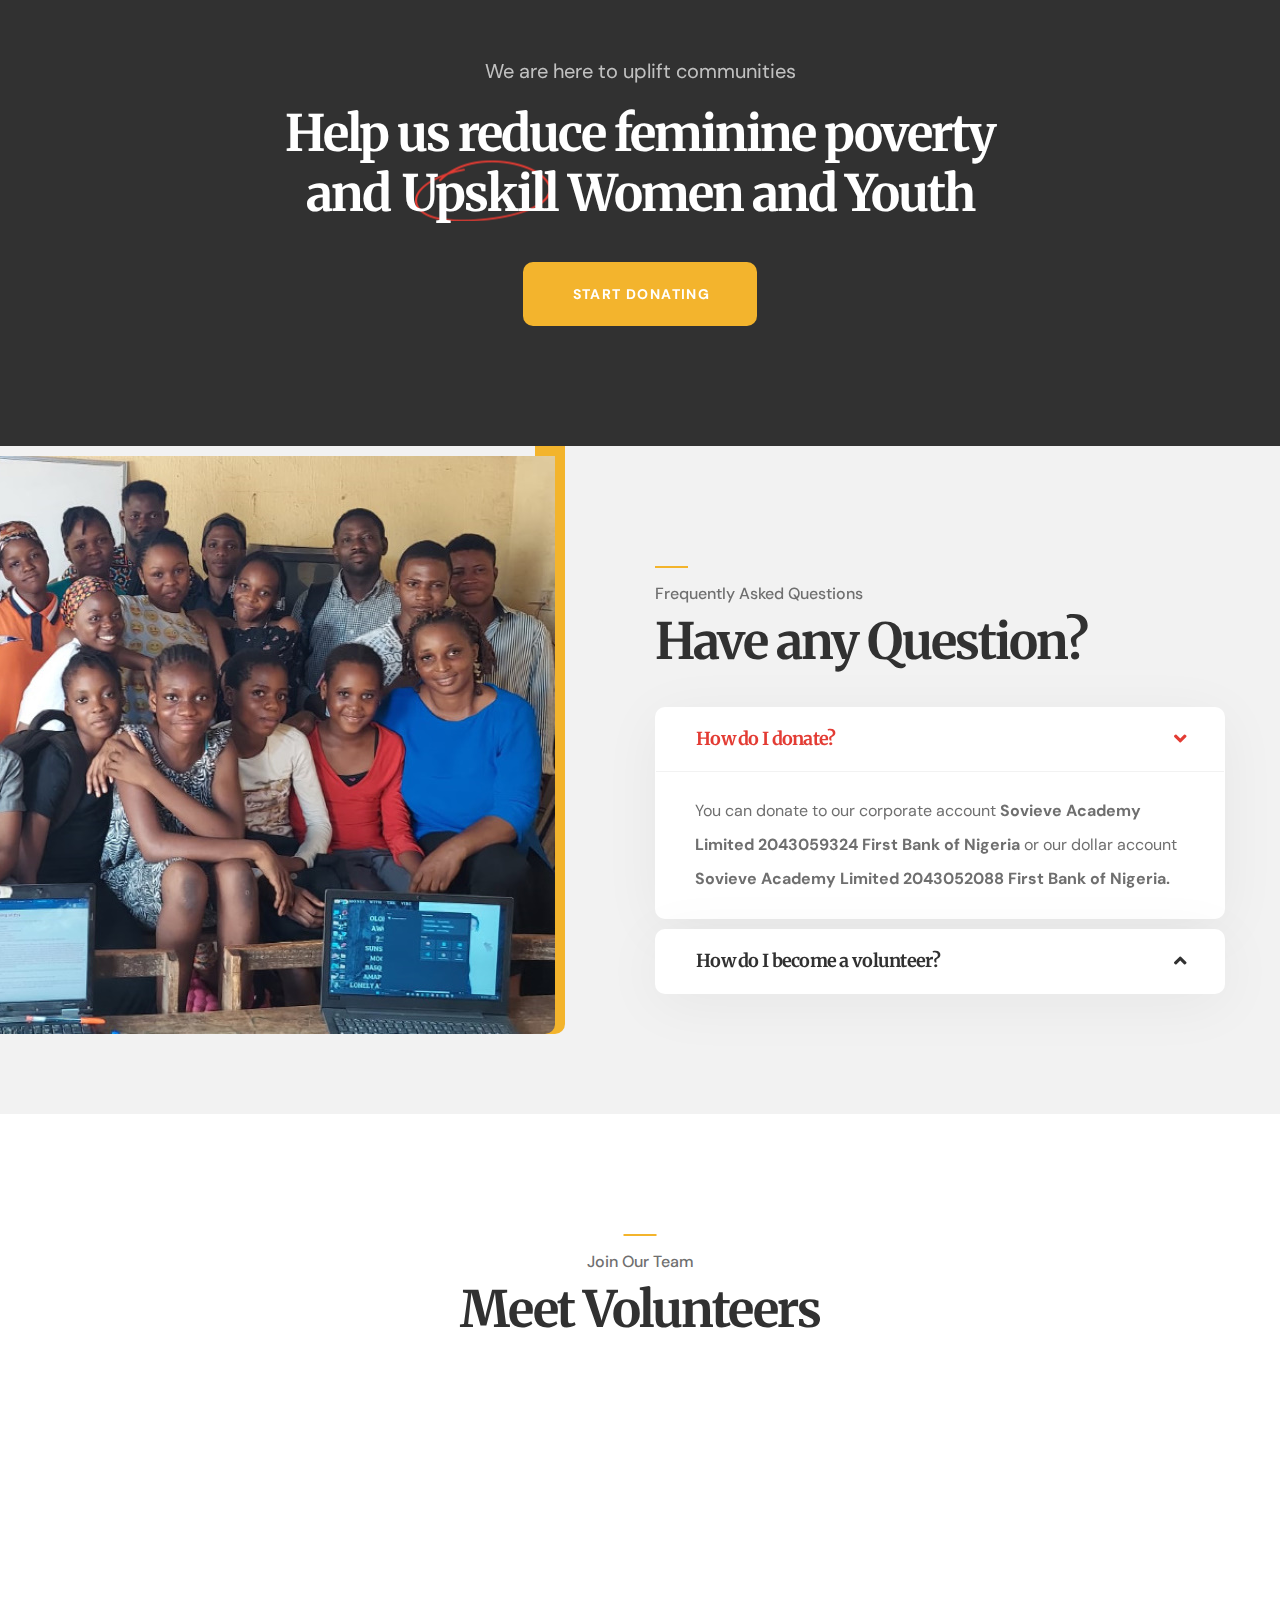
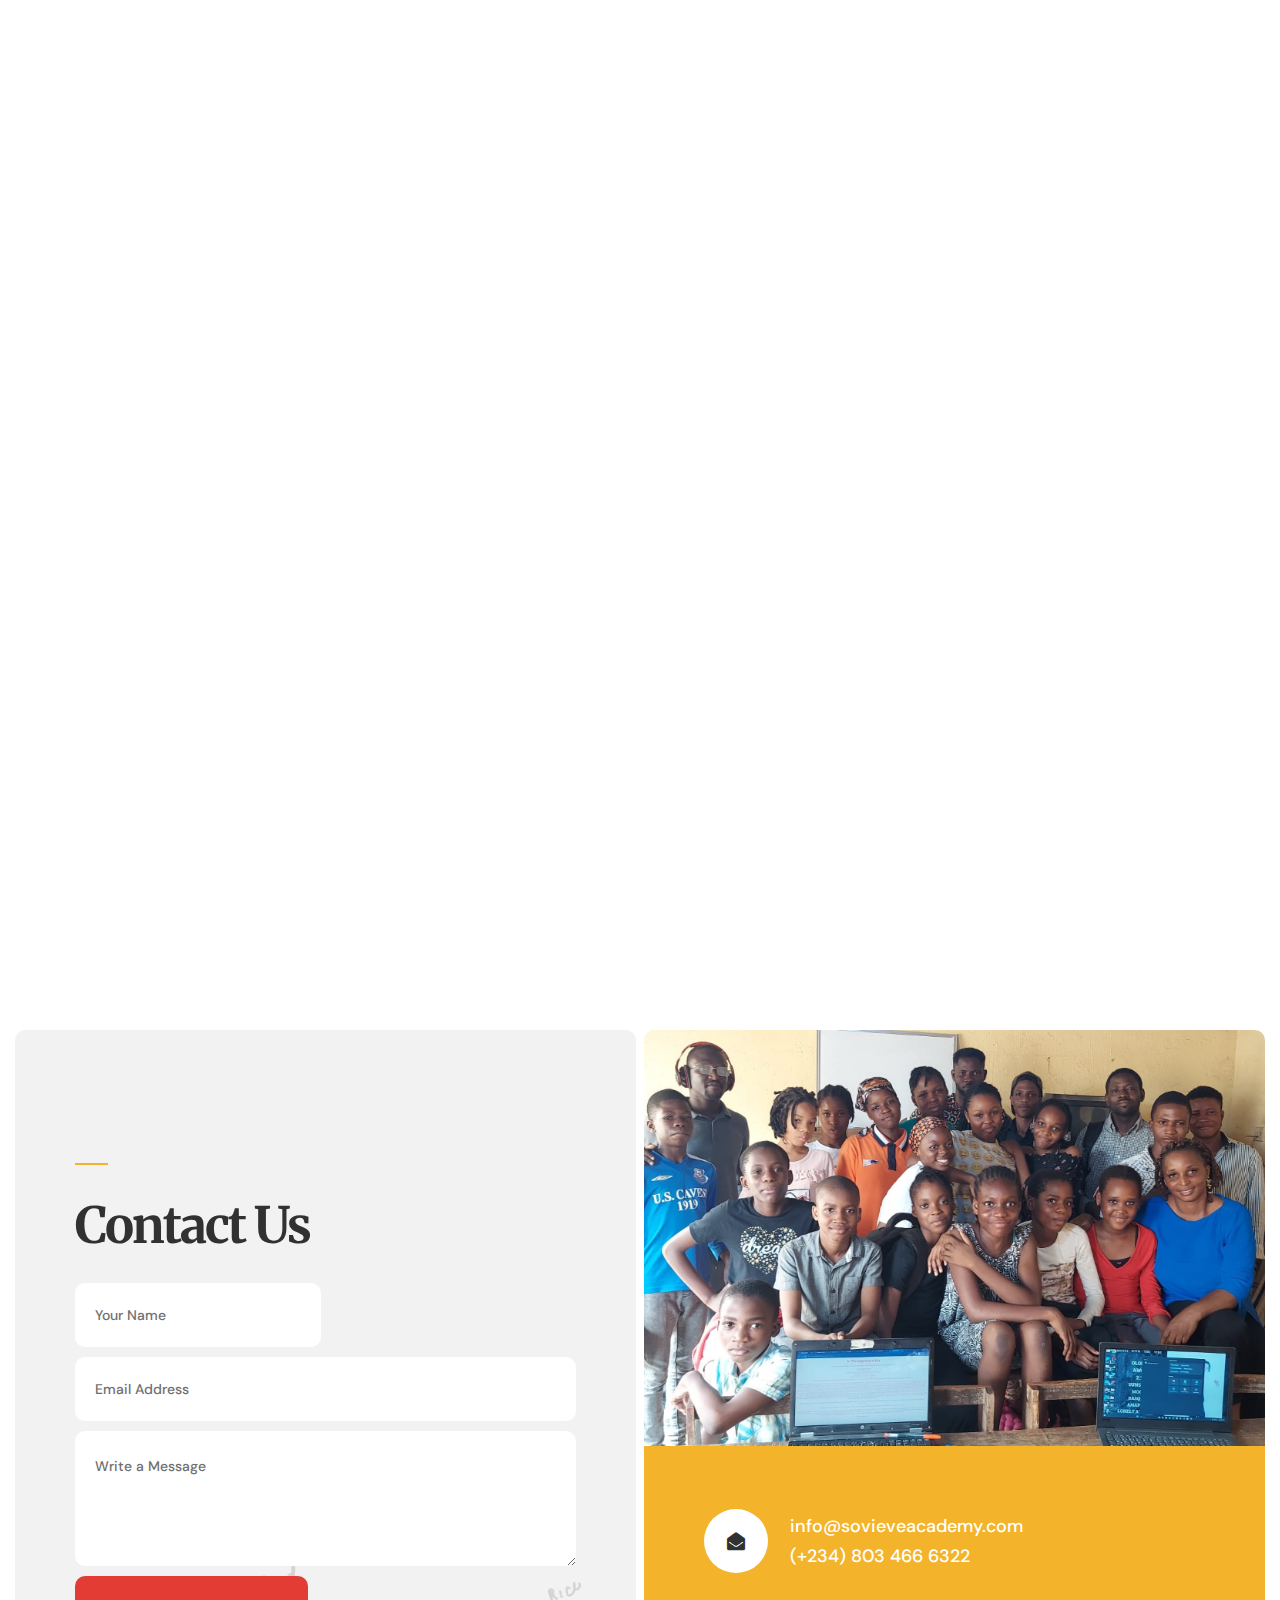
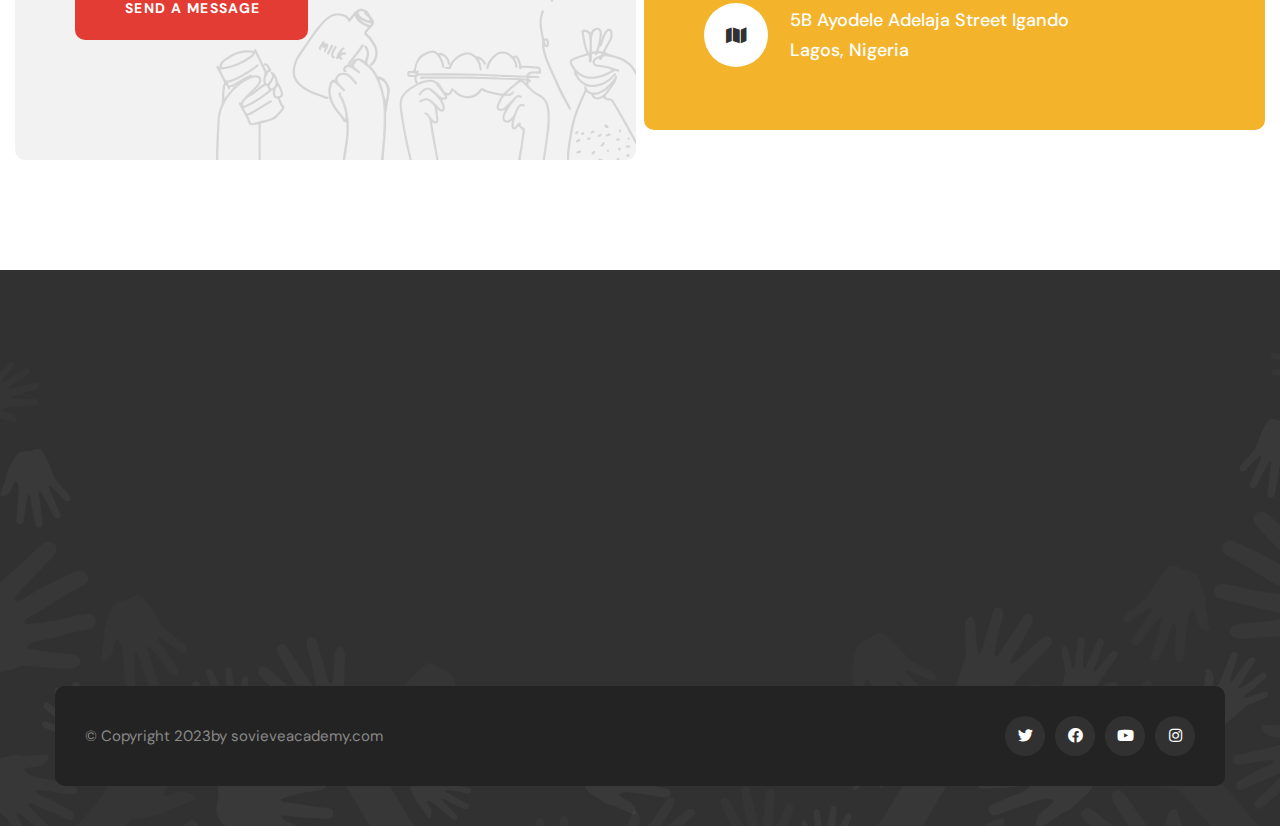
==== commit 5e809820: "grace1" ====
--- a/about.html
+++ b/about.html
@@ -137,15 +137,11 @@
               </div>
               <div class="main-header__top-right">
                 <div class="main-header__social">
-                  <a href="#"><i class="fab fa-twitter"></i></a>
+                  <a href="https://x.com/sovieveacademy"><i class="fab fa-twitter"></i></a>
                   <a href="https://www.facebook.com/profile.php?id=61568876251630"><i class="fab fa-facebook"></i></a>
-                  <a href="#"><i class="fab fa-linkedin"></i></a>
-                  <a href="https://www.instagram.com/sovieveacademy?igsh=NDJlMnZhbmVnZTV0"><i class="fab fa-instagram"></i></a>
-                </div>
-                <ul class="list-unstyled main-header__login-reg">
-                  <li><a href="login.html">Login</a></li>
-                  <li><a href="register.html">Register</a></li>
-                </ul>
+                  <a href="https://www.youtube.com/channel/UC8fne1JbBMHLyiPNA1RZSzA"><i class="fab fa-facebook"></i></a>
+                  <a href="https://www.instagram.com/sovieveacademy/"><i class="fab fa-instagram"></i></a>
+                </div>
               </div>
             </div>
           </div>
@@ -168,19 +164,19 @@
                   ></a>
                   <ul class="main-menu__list">
                     <li>
-                      <a href="index.html">Home </a>
+                      <a href="index-rtl.html">Home </a>
                     </li>
                     <li>
                       <a href="about.html">About Us</a>
                     </li>
                     <li>
-                      <a href="#">Learning Lab</a>
+                      <a href="causes.html">Our Cause</a>
                     </li>
                     <li>
-                      <a href="#">Gallery</a>
+                      <a href="blog.html">Our Blog</a>
                     </li>
                     <li>
-                      <a href="#">Events</a>
+                      <a href="events.html">Events</a>
                     </li>
                   </ul>
                 </div>
@@ -504,7 +500,7 @@
                   <div class="team-one__social">
                     <a href="#"><i class="fab fa-twitter"></i></a>
                     <a href=""><i class="fab fa-facebook"></i></a>
-                    <a href="https://www.instagram.com/sovieveacademy?igsh=NDJlMnZhbmVnZTV0"><i class="fab fa-instagram"></i></a>
+                    <a href="https://www.instagram.com/sovieveacademy/"><i class="fab fa-instagram"></i></a>
                   </div>
                 </div>
               </div>
@@ -528,7 +524,7 @@
                   <div class="team-one__social">
                     <a href="#"><i class="fab fa-twitter"></i></a>
                     <a href="#"><i class="fab fa-facebook"></i></a>
-                    <a href="https://www.instagram.com/sovieveacademy?igsh=NDJlMnZhbmVnZTV0"><i class="fab fa-instagram"></i></a>
+                    <a href="https://www.instagram.com/sovieveacademy/"><i class="fab fa-instagram"></i></a>
                   </div>
                 </div>
               </div>
@@ -551,7 +547,7 @@
                   <div class="team-one__social">
                     <a href="#"><i class="fab fa-twitter"></i></a>
                     <a href="#"><i class="fab fa-facebook"></i></a>
-                    <a href="https://www.instagram.com/sovieveacademy?igsh=NDJlMnZhbmVnZTV0"><i class="fab fa-instagram"></i></a>
+                    <a href="https://www.instagram.com/sovieveacademy/"><i class="fab fa-instagram"></i></a>
                   </div>
                 </div>
               </div>
@@ -793,10 +789,10 @@
                       © Copyright 2023by <a href="#"> sovieveacademy.com</a>
                     </p>
                     <div class="site-footer__social">
-                      <a href="#"><i class="fab fa-twitter"></i></a>
+                      <a href="https://x.com/sovieveacademy"><i class="fab fa-twitter"></i></a>
                       <a href="https://www.facebook.com/profile.php?id=61568876251630"><i class="fab fa-facebook"></i></a>
-                      <a href="#"><i class="fab fa-pinterest-p"></i></a>
-                      <a href="https://www.instagram.com/sovieveacademy?igsh=NDJlMnZhbmVnZTV0"><i class="fab fa-instagram"></i></a>
+                      <a href="https://www.youtube.com/channel/UC8fne1JbBMHLyiPNA1RZSzA"><i class="fab fa-youtube"></i></a>
+                      <a href="https://www.instagram.com/sovieveacademy/"><i class="fab fa-instagram"></i></a>
                     </div>
                   </div>
                 </div>
@@ -839,10 +835,10 @@
         <!-- /.mobile-nav__contact -->
         <div class="mobile-nav__top">
           <div class="mobile-nav__social">
-            <a href="#" class="fab fa-twitter"></a>
+            <a href="https://x.com/sovieveacademy" class="fab fa-twitter"></a>
             <a href="https://www.facebook.com/profile.php?id=61568876251630" class="fab fa-facebook-square"></a>
-            <a href="#" class="fab fa-pinterest-p"></a>
-            <a href="https://www.instagram.com/sovieveacademy?igsh=NDJlMnZhbmVnZTV0" class="fab fa-instagram"></a>
+            <a href="https://www.youtube.com/channel/UC8fne1JbBMHLyiPNA1RZSzA" class="fab fa-youtube"></a>
+            <a href="https://www.instagram.com/sovieveacademy/" class="fab fa-instagram"></a>
           </div>
           <!-- /.mobile-nav__social -->
         </div>
